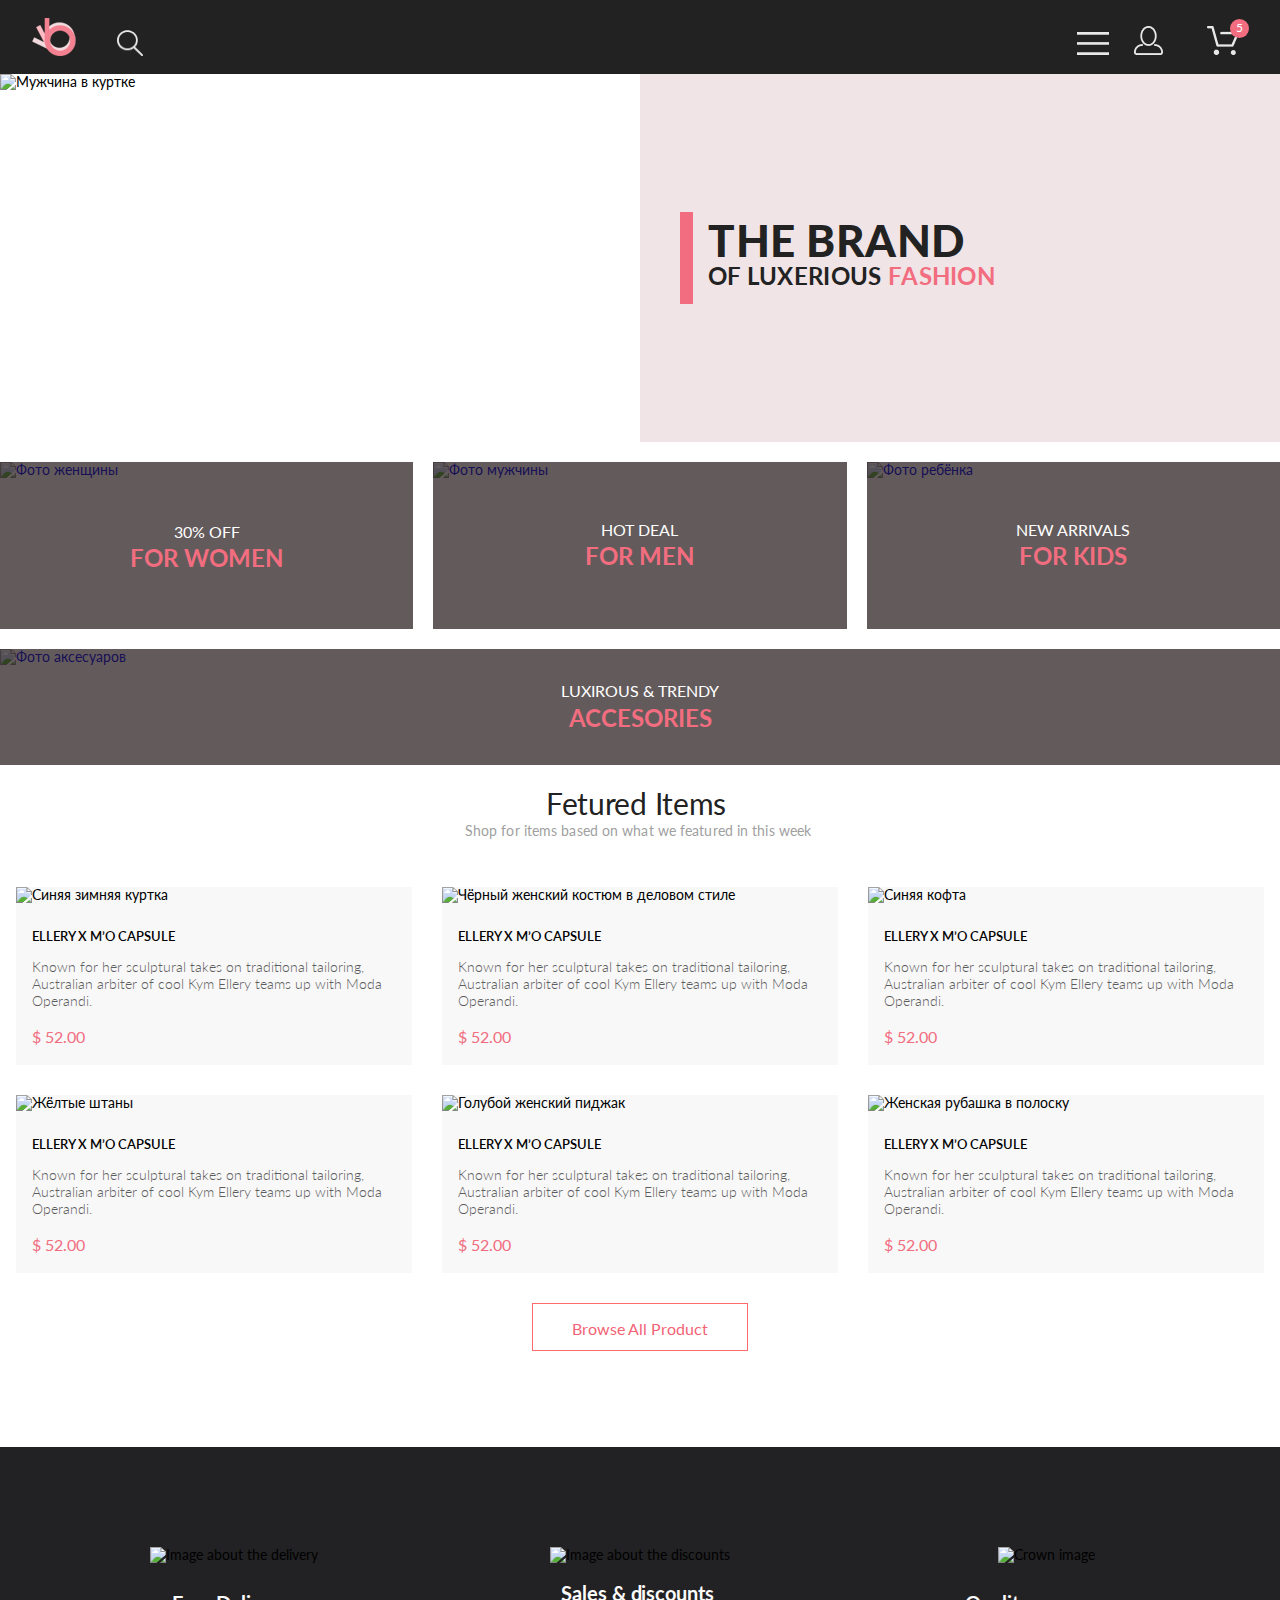
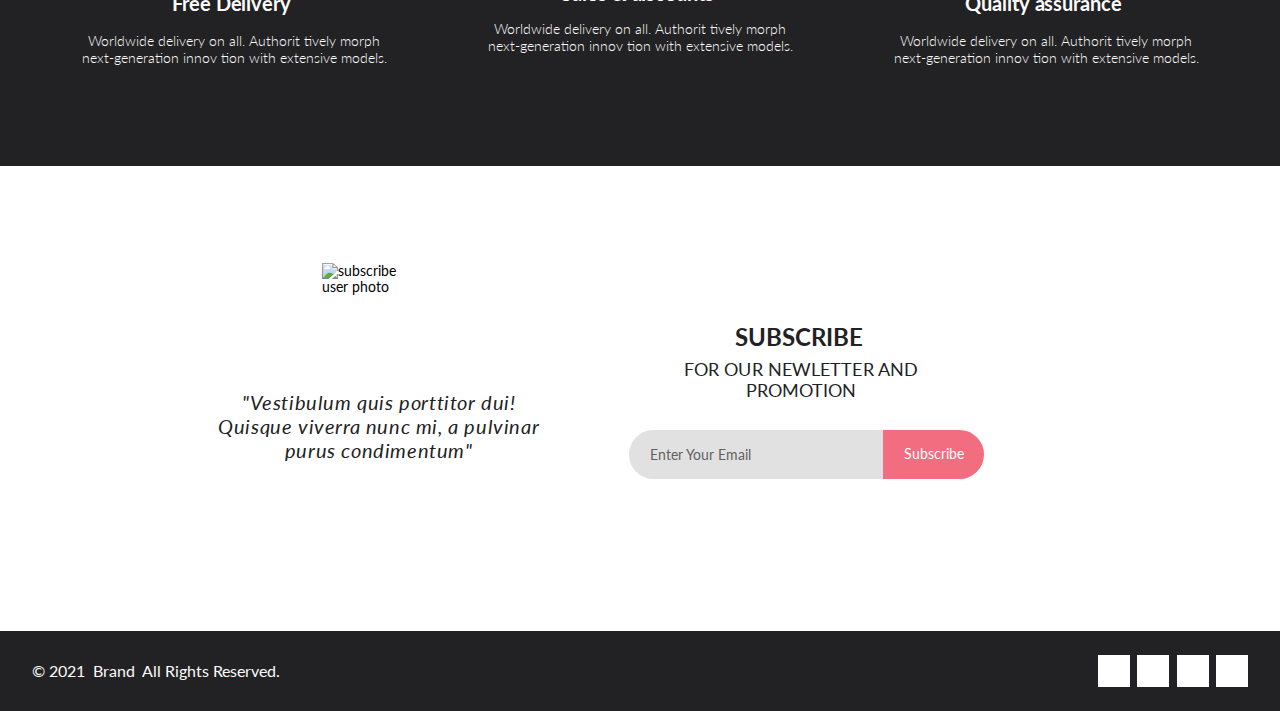
==== index.html @ 2c27d2b0 "pixel-perfect card-page 375px" ====
<!DOCTYPE html>
<html lang="en">

<head>
	<meta charset="UTF-8">
	<meta name="viewport" content="width=device-width, initial-scale=1.0">
	<meta http-equiv="X-UA-Compatible" content="IE=edge">
	<title>LUXERIOUS-FASHION</title>
	<link rel="stylesheet" href="https://cdnjs.cloudflare.com/ajax/libs/font-awesome/5.15.2/css/all.min.css"
		integrity="sha512-HK5fgLBL+xu6dm/Ii3z4xhlSUyZgTT9tuc/hSrtw6uzJOvgRr2a9jyxxT1ely+B+xFAmJKVSTbpM/CuL7qxO8w=="
		crossorigin="anonymous" />
	<link rel="stylesheet" href="styles/css/style.css">

</head>

<body>
	<header class="header">
		<div class="header__menu-dark hidden">
		</div>
		<div class="container">
			<div class="header__left-wrp">
				<a class="logo" href="index.html">
					<img class="logo__image" src="images/header/logo.png" alt="Логотип магазина">
				</a>
				<img class="search-icon" src="images/header/search.png" width="26" height="26" alt="Иконка для поиска по сайту">
			</div>

			<div class="header__right-wrp">
				<img class="bar-icon" src="images/header/bar.png" width="32" height="23"
					alt="Иконка для открытия меню сайта на мобильном устройстве">
				<img class="user-icon" src="images/header/user.png" alt="Иконка для входа в профиль польователя">

				<div class="cart-icon-wrp">
					<a class="cart-icon-link" href="./cart.html">
						<img class="cart-icon" src="images/header/cart.png" alt="Иконка для входа в корзину товаров пользователя">
						<span class="cart-icon-counter">5</span>
					</a>
				</div>
			</div>
			<div class="header__menu menu hidden">
				<img class="menu__close" src="images/brand/obelus.png" alt="Крестик для карытия меню сайта" width="12"
					height="12">
				<ul class="menu__list">
					<li class="menu__item menu__item_heading">
						<span>menu</span>
					</li>
					<li class="menu__item menu__item_sublist-heading">
						<a class="menu__item-link" href="!#">
							man
						</a>
					</li>
					<li class="menu__item">
						<ul class="menu__sublist">
							<li class="menu__sublist-item">
								<a class="menu__item-link" href="!#">Accessories</a>
							</li>
							<li class="menu__sublist-item">
								<a class="menu__item-link" href="!#">Bags</a>
							</li>
							<li class="menu__sublist-item">
								<a class="menu__item-link" href="!#">Denim</a>
							</li>
							<li class="menu__sublist-item">
								<a class="menu__item-link" href="!#">T-Shirts</a>
							</li>
						</ul>
					</li>
					<li class="menu__item menu__item_sublist-heading">
						<a class="menu__item-link" href="!#">
							woman
						</a>
					</li>
					<li class="menu__item">
						<ul class="menu__sublist">
							<li class="menu__sublist-item">
								<a class="menu__item-link" href="!#">Accessories</a>
							</li>
							<li class="menu__sublist-item">
								<a class="menu__item-link" href="!#">Jackets &amp;&nbsp;Coats</a>
							</li>
							<li class="menu__sublist-item">
								<a class="menu__item-link" href="!#">Polos</a>
							</li>
							<li class="menu__sublist-item">
								<a class="menu__item-link" href="!#">T-Shirts</a>
							</li>
							<li class="menu__sublist-item">
								<a class="menu__item-link" href="!#">Shirts</a>
							</li>
						</ul>
					</li>
					<li class="menu__item menu__item_sublist-heading">
						<a class="menu__item-link" href="!#">
							kids
						</a>
					</li>
					<li class="menu__item">
						<ul class="menu__sublist">
							<li class="menu__sublist-item">
								<a class="menu__item-link" href="!#">Accessories</a>
							</li>
							<li class="menu__sublist-item">
								<a class="menu__item-link" href="!#">Jackets &amp;&nbsp;Coats</a>
							</li>
							<li class="menu__sublist-item">
								<a class="menu__item-link" href="!#">Polos</a>
							</li>
							<li class="menu__sublist-item">
								<a class="menu__item-link" href="!#">T-Shirts</a>
							</li>
							<li class="menu__sublist-item">
								<a class="menu__item-link" href="!#">Shirts</a>
							</li>
							<li class="menu__sublist-item">
								<a class="menu__item-link" href="!#">Bags</a>
							</li>
						</ul>
					</li>
				</ul>
			</div>
		</div>
	</header>

	<main>
		<div class="brand">
			<div class="brand-wrap">
				<div class="brand__left">
					<img class="brand__image" src="images/brand/man.jpg" alt="Мужчина в куртке">
				</div>

				<div class="brand__right">
					<div class="brand__promo">
						<span>THE&nbsp;BRAND</span>
						<h1>OF&nbsp;LUXERIOUS&nbsp;<span>FASHION</span></h1>
					</div>
				</div>
			</div>
		</div>

		<div class="offers container">
			<div class="offers__card">
				<a class="offers__link" href="./catalog.html">
					<img class="offers__image" src="images/offers/for-woman.jpg" alt="Фото женщины">
					<div class="offers__text-wrp">
						<p class="offers__subtitle">30% OFF</p>
						<h2 class="offers__title">FOR WOMEN</h2>
					</div>
				</a>
			</div>
			<div class="offers__card">
				<a class="offers__link" href="./catalog.html">
					<img class="offers__image" src="images/offers/for-man.jpg" alt="Фото мужчины">
					<div class="offers__text-wrp">
						<p class="offers__subtitle">HOT DEAL</p>
						<h2 class="offers__title">FOR MEN</h2>
					</div>
				</a>
			</div>
			<div class="offers__card">
				<a class="offers__link" href="./catalog.html">
					<img class="offers__image" src="images/offers/for-kids.jpg" alt="Фото ребёнка">
					<div class="offers__text-wrp">
						<p class="offers__subtitle">NEW ARRIVALS</p>
						<h2 class="offers__title">FOR KIDS</h2>
					</div>
				</a>
			</div>
			<div class="offers__card offers__card--long">
				<a class="offers__link" href="./catalog.html">
					<img class="offers__image offers__image--long" src="images/offers/accesores.jpg" alt="Фото аксесуаров">
					<div class="offers__text-wrp">
						<p class="offers__subtitle">LUXIROUS &amp;&nbsp;TRENDY</p>
						<h2 class="offers__title">ACCESORIES</h2>
					</div>
				</a>
			</div>
		</div>

		<section class="fetured container">
			<h2 class="fetured__title">Fetured Items</h2>
			<p class="fetured__text">
				Shop for items based on&nbsp;what we&nbsp;featured in&nbsp;this week
			</p>
			<ul class="fetured__list"></ul>
			<button class="fetured__button">
				Browse All Product
			</button>
		</section>

		<div class="services">
			<div class="container">
				<ul class="services__list">
					<li class="services__item">
						<article class="services__unit">
							<img class="services__image" src="images/services/delivery.svg" alt="Image about the delivery">
							<h2 class="services__name">Free Delivery</h2>
							<p class="services__description">
								Worldwide delivery on&nbsp;all. Authorit&nbsp;tively morph <span>next-generation</span> innov tion with
								extensive
								models.
							</p>
						</article>
					</li>
					<li class="services__item">
						<article class="services__unit">
							<img class="services__image" src="images/services/discounts.svg" alt="Image about the discounts">
							<h2 class="services__name">Sales &amp;&nbsp;discounts</h2>
							<p class="services__description">
								Worldwide delivery on&nbsp;all. Authorit&nbsp;tively morph <span>next-generation</span> innov tion with
								extensive
								models.
							</p>
						</article>
					</li>
					<li class="services__item">
						<article class="services__unit">
							<img class="services__image" src="images/services/assurance.svg" alt="Crown image">
							<h2 class="services__name">Quality assurance</h2>
							<p class="services__description">
								Worldwide delivery on&nbsp;all. Authorit&nbsp;tively morph <span>next-generation</span> innov tion with
								extensive
								models.
							</p>
						</article>
					</li>
				</ul>
			</div>
		</div>

		<div class="subscribe">
			<div class="container">
				<div class="subscribe__left">
					<img class="subscribe__user-image" src="images/subscribe/subscribe-user.png" alt="subscribe user photo">
					<p class="subscribe__user-text">
						"Vestibulum quis porttitor dui! Quisque viverra nunc&nbsp;mi, a&nbsp;pulvinar purus condimentum"
					</p>
				</div>
				<div class="subscribe__right">
					<h2 class="subscribe__title">SUBSCRIBE</h2>
					<p class="subscribe__text">
						FOR OUR NEWLETTER AND PROMOTION
					</p>
					<form class="subscribe__form" action="#" method="get">
						<input class="subscribe__input" type="text" name="user-email" placeholder="Enter Your Email">
						<button class="subscribe__button">Subscribe</button>
					</form>
				</div>
			</div>
		</div>
	</main>

	<footer class="footer footer--index">
		<div class="container">
			<div class="footer__social">
				<ul class="footer__social-list">
					<li class="footer__social-item">
						<a class="footer__social-link" href="#">
							<i class="fab fa-facebook-f"></i>
						</a>
					</li>
					<li class="footer__social-item">
						<a class="footer__social-link" href="#">
							<i class="fab fa-instagram"></i>
						</a>
					</li>
					<li class="footer__social-item">
						<a class="footer__social-link" href="#">
							<i class="fab fa-pinterest-p"></i>
						</a>
					</li>
					<li class="footer__social-item">
						<a class="footer__social-link" href="#">
							<i class="fab fa-twitter"></i>
						</a>
					</li>
				</ul>
			</div>
			<div class="footer__copyright">
				<span>&copy;&nbsp;2021&nbsp;&nbsp;Brand&nbsp;&nbsp;All Rights Reserved.</span>
			</div>
		</div>
	</footer>

	<script type="module" src="js/main.js"></script>
	<script type="module" src="js/products.js"></script>
</body>

</html>
---- styles/css/style.css ----
@import "../css/normolize.css";
@import "../css/nulling-styles.css";
@import "../css/fonts.css";
@import "variables.css";
@media (hover: hover) {
  .slider__switcher-left:hover .slider__switcher-svg, .slider__switcher-right:hover .slider__switcher-svg {
    fill: var(--color3);
  }
  .offers__card:hover .offers__link::before {
    background-color: rgba(33, 22, 22, 0);
  }
  .fetured__item:hover .brand-item__hover-wrapper {
    visibility: visible;
    background: rgba(58, 56, 56, 0.86);
  }
  .fetured__button:hover {
    background: var(--color3);
    color: var(--color2);
  }
  .fetured__pagination-page:hover {
    color: var(--color16);
  }
  .footer__social-link:hover {
    color: var(--color2);
    background: var(--color3);
  }
}
body {
  font-family: var(--font1);
  font-size: 14px;
  font-weight: 400;
}

.hidden {
  display: none;
}

.container {
  margin: 0 auto;
  max-width: 375px;
  width: 100%;
  padding: 0 8px;
}
@media (min-width: 768px) {
  .container {
    padding: 0 16px;
    max-width: 736px;
  }
}
@media (min-width: 1000px) {
  .container {
    max-width: 100%;
    padding: 0 32px;
  }
}
@media (min-width: 1600px) {
  .container {
    max-width: 1140px;
  }
}

.form-block {
  max-width: 360px;
  width: 100%;
  min-height: 272px;
}
.form-block__form-title {
  font-family: "Lato", sans-serif;
  font-weight: 400;
  font-size: 16px;
  line-height: 19px;
  color: #222;
  margin: 0 0 20px;
}

.form__input {
  max-width: 360px;
  width: 100%;
  min-height: 44px;
  border: 1px solid var(--color26);
  font-size: 13px;
  line-height: 123%;
  padding: 12px 17px 15px;
  margin-bottom: 21px;
}
.form__input__input::-moz-placeholder {
  font-family: var(--font1);
  color: var(--color1);
}
.form__input__input::placeholder {
  font-family: var(--font1);
  color: var(--color1);
}
.form__input_country::-moz-placeholder {
  color: var(--color27);
}
.form__input_country::placeholder {
  color: var(--color27);
}
.form div:last-of-type .form__input {
  margin-bottom: 23px;
}
.form__button {
  width: 101.41px;
  height: 35px;
  border: 1px solid var(--color26);
  background-color: transparent;
  font-family: "Lato", sans-serif;
  font-weight: 400;
  font-size: 11px;
  color: var(--color29);
}
@media (min-width: 768px) {
  .form__button {
    text-transform: uppercase;
  }
}

.header {
  background: var(--color1);
  height: 74px;
  padding: 18px 16px;
}
.header .container {
  padding: 0;
  display: flex;
  justify-content: space-between;
  align-items: center;
  position: relative;
  max-width: 100%;
}
@media (min-width: 1600px) {
  .header .container {
    max-width: 1139px;
  }
}
.header__left-wrp {
  max-width: 111px;
  width: 100%;
  min-height: 38px;
  display: flex;
  justify-content: center;
  align-items: flex-end;
}
.header__menu-dark {
  position: absolute;
  left: 0;
  top: 74px;
  width: 100%;
  height: 106.5vh;
  background: rgba(0, 0, 0, 0);
  transition: all 0.8s ease 0s;
  z-index: 0;
}
.header__menu-dark.hidden, .header__menu.hidden {
  display: none;
}

.logo {
  display: block;
  width: 44px;
  height: 38px;
}

.user-icon,
.cart-icon-wrp {
  display: none;
  cursor: pointer;
}

.cart-icon-wrp span {
  display: block;
  position: absolute;
  right: -10px;
  top: -22px;
  border-radius: 100%;
  font-size: 12px;
  line-height: 116%;
  color: var(--color2);
  text-align: center;
  align-content: center;
  width: 19px;
  height: 19px;
  background-color: var(--color3);
}

.bar-icon,
.search-icon {
  cursor: pointer;
}

.search-icon {
  margin: 0 0 0 41px;
}

.menu {
  position: absolute;
  top: 57px;
  right: 0px;
  height: inherit;
  width: 100%;
  max-width: 232px;
  max-height: inherit;
  background: var(--color2);
  overflow: auto;
  box-shadow: 6px 4px 35px 0px rgba(0, 0, 0, 0.21);
  z-index: 4;
}
.menu__close {
  display: block;
  position: absolute;
  top: 16px;
  right: 19px;
}
.menu__list {
  padding: 37px 20px 37px 43px;
}
.menu__item_heading {
  text-transform: uppercase;
  font-weight: 700;
  margin: 0 0 24px;
}
.menu__item_sublist-heading {
  text-transform: uppercase;
  margin: 0 0 12px;
}
.menu__item_sublist-heading .menu__item-link {
  color: var(--color3);
}
.menu__sublist {
  max-width: 178px;
  width: 100%;
  min-height: 79px;
  display: flex;
  flex-direction: column;
  align-items: flex-start;
  gap: 11px;
  margin: 0 0 20px 0;
}
.menu__sublist .menu__sublist-item {
  margin: 0 0 0 21.5px;
}
.menu__item-link {
  display: block;
  color: var(--color5);
  line-height: 17px;
}

@media (min-width: 768px) {
  .header {
    padding-left: 32px;
    padding-right: 32px;
  }
  .header__right-wrp {
    position: relative;
    top: 5px;
    left: -9px;
  }
  .user-icon {
    display: inline-block;
    margin: 0 40px 0 21px;
  }
  .cart-icon-wrp {
    display: inline;
    position: relative;
  }
  .cart-icon-counter {
    position: absolute;
    display: inline-block;
    width: 19px;
    height: 19px;
    color: var(--color2);
    text-align: center;
    background: var(--color3);
    border-radius: 50%;
    right: -10px;
    top: -23px;
    font-size: 12px;
    line-height: 19px;
  }
}
@media (min-width: 1600px) {
  .header {
    height: 75px;
  }
  .header__menu-dark {
    display: block;
    background: rgba(0, 0, 0, 0.5);
    right: -232px;
  }
  .container {
    margin: 0 auto;
    max-width: 1140px;
    width: 100%;
  }
  .user-icon {
    display: inline-block;
    margin: 0px 30px;
  }
  .user-icon_product-page {
    margin: 0px 38px 0 23px;
  }
  .user-icon_catalog-page {
    margin: 0px 39px 0 21px;
  }
  .bar-icon_product-page, .bar-icon_catalog-page {
    position: relative;
    top: -2px;
  }
}
.new-arrivals {
  background: var(--color14);
  min-height: 148px;
}
.new-arrivals .container {
  display: flex;
  flex-direction: column;
  align-items: center;
  min-height: inherit;
}
.new-arrivals__title {
  margin: 24px 0 32px;
  color: var(--color3);
  font-size: 24px;
  font-weight: normal;
  line-height: 29px;
}
.new-arrivals__nav {
  padding-right: 5px;
  max-width: 209px;
  width: 100%;
  display: flex;
  align-items: center;
  justify-content: space-between;
}
.new-arrivals__nav-link, .new-arrivals__nav span {
  color: var(--color15);
  font-size: 14px;
  font-weight: 300;
  line-height: 17px;
}
.new-arrivals__nav-link:last-of-type, .new-arrivals__nav span:last-of-type {
  color: var(--color3);
  font-size: 14px;
  font-weight: 700;
  line-height: 17px;
}
@media (min-width: 768px) {
  .new-arrivals .container {
    flex-direction: row;
    justify-content: space-between;
  }
  .new-arrivals__title {
    margin: 0;
  }
}
@media (min-width: 1600px) {
  .new-arrivals .container {
    padding: 0;
  }
}
.slider {
  position: relative;
  min-height: 624px;
  border: 1px solid var(--color19);
  background: var(--color20);
  display: flex;
  align-items: center;
}
.slider__image {
  display: block;
  margin: 85px auto;
  max-width: 100%;
  -o-object-fit: cover;
     object-fit: cover;
}
.slider__switcher-left, .slider__switcher-right {
  position: absolute;
  background-color: var(--color21);
  display: flex;
  justify-content: center;
  align-items: center;
  width: 47px;
  height: 47px;
  top: calc(50% - 23.5px);
  cursor: pointer;
}
.slider__switcher-left {
  left: 0;
}
.slider__switcher-right {
  right: 0;
}
.slider__switcher-svg {
  transition: all 0.8s ease;
}

@media (min-width: 768px) {
  .slider__image {
    margin: 30px auto;
    max-width: 60%;
  }
}
@media (min-width: 1600px) {
  .slider {
    min-height: 777px;
  }
  .slider__image {
    margin: 11px auto;
    position: relative;
    left: 12px;
    top: -16px;
  }
}
.collection {
  padding: 64px 25px;
  border: 1px solid var(--color19);
  background: var(--color2);
}
.collection__title {
  font-size: 14px;
  line-height: 17.14px;
  font-weight: 300;
  color: var(--color3);
  text-align: center;
  margin: 0 0 12px 0;
}
.collection__divider--pink {
  width: 63px;
  height: 3px;
  background-color: var(--color16);
  margin: 0 auto 12px;
}
.collection__divider--grey {
  width: 175px;
  height: 1px;
  background: var(--color19);
  margin: 0 auto 50px;
}
.collection__subtitle {
  display: block;
  font-size: 18px;
  line-height: 22.19px;
  font-weight: 300;
  text-align: center;
  color: var(--color22);
  margin: 0 0 32px;
}
.collection__description {
  max-width: 326px;
  width: 100%;
  margin: 0 auto 36px;
  font-size: 14px;
  line-height: 143%;
  text-align: center;
  color: var(--color23);
}
.collection__price {
  display: block;
  font-weight: 300;
  font-size: 24px;
  line-height: 31px;
  color: var(--color16);
  text-align: center;
  margin: 0 0 30px;
}

.product-characteristics__filters-list {
  margin: 0 0 64px;
  display: flex;
  justify-content: center;
  align-items: center;
  gap: 7px;
  padding-right: 10px;
}
.product-characteristics__filters-list-item {
  display: flex;
  justify-content: space-between;
  align-items: center;
  max-width: 101.02px;
  gap: 10px;
}
.product-characteristics__filters-name {
  font-size: 10px;
  line-height: 12px;
  color: var(--color6);
}
.product-characteristics__button {
  display: flex;
  align-items: center;
  gap: 23px;
  padding: 10px 58px 8px 24px;
  margin: 0 auto 64.5px;
  background: none;
  border: 1px solid var(--color9);
  font-size: 16px;
  line-height: 19.16px;
  color: var(--color10);
}
.product-characteristics__button-image {
  position: relative;
  top: 1px;
  width: 28px;
  height: 28px;
}

@media (min-width: 375px) {
  .product-characteristics__filters-list {
    gap: 25px;
  }
}
@media (min-width: 768px) {
  .collection__subtitle {
    margin: 0 0 38px;
  }
  .collection__description {
    max-width: 555px;
    text-indent: 2px;
    letter-spacing: -0.1px;
    line-height: 126%;
    margin: 0 auto 39px;
  }
  .collection__price {
    margin: 0 0 64px;
  }
  .collection__divider--grey {
    width: 641px;
    margin: 0 auto 67px;
  }
  .product-characteristics__filters-list {
    max-width: 373px;
    width: 100%;
    margin: 0 auto 52px;
    gap: 22px;
    justify-content: space-between;
  }
  .product-characteristics__filters-list-item {
    max-width: 100%;
  }
  .product-characteristics__filters-name {
    font-size: 14px;
  }
  .product-characteristics__filters-icon {
    width: 10.02px;
    height: 5.05px;
  }
  .product-characteristics__button {
    margin: 0 auto;
  }
}
@media (min-width: 1600px) {
  .collection {
    padding: 65px 0 63px;
    margin-top: -66px;
    position: relative;
  }
  .collection__subtitle {
    margin: 0 0 48px;
  }
  .collection__description {
    line-height: 121%;
    margin: 0 auto 32px;
  }
  .collection__price {
    position: relative;
    left: -12px;
    margin: 0 0 63px;
  }
  .collection__divider--pink {
    margin: 0 auto 13px;
  }
  .collection__divider--grey {
    margin: 0 auto 68px;
  }
  .product-characteristics__filters-list {
    max-width: 390px;
    padding-right: 20px;
  }
}
.filters {
  padding: 24px 0 29px;
}
.filters .container {
  padding: 0 8px;
  display: flex;
  justify-content: space-between;
  align-items: center;
}
.filters__left {
  position: relative;
}
.filters__left-label {
  display: none;
  cursor: pointer;
}
.filters__left-label--pink {
  color: var(--color16) !important;
  left: 16px;
  top: 13px;
}
.filters__left-label, .filters__left-icon {
  position: relative;
  z-index: 2;
}
.filters__left-label--pink, .filters__left-icon--pink {
  left: 16px;
  top: 13px;
}
.filters__left-icon {
  width: 37px;
  height: 25px;
  cursor: pointer;
}
.filters__popup {
  padding: 46px 16px 16px 16px;
  position: absolute;
  left: 0;
  top: 0;
  width: 360px;
  background: var(--color2);
  box-shadow: 6px 4px 35px rgba(0, 0, 0, 0.21);
  z-index: 1;
}
.filters__nav:not(:last-child) {
  margin-bottom: 18px;
}
.filters__nav-heading {
  display: block;
  position: relative;
  min-height: 37px;
  border-bottom: 1px solid var(--color17);
  padding-left: 16px;
  margin-bottom: 24px;
  color: var(--color16);
  font-size: 14px;
  line-height: 37px;
  cursor: pointer;
}
.filters__nav-heading::before {
  position: absolute;
  content: "";
  width: 5px;
  min-height: inherit;
  top: 1px;
  left: 0px;
  background: var(--color16);
}
.filters__nav-link {
  display: block;
  padding-left: 34px;
  padding-right: 16px;
  color: var(--color5);
  font-size: 14px;
  line-height: 17px;
}
.filters__nav-item:not(:last-of-type) {
  margin-bottom: 11px;
}
.filters__right {
  max-width: 260px;
  width: 100%;
  position: relative;
  top: -5px;
  display: flex;
  gap: 15px;
  z-index: 1;
}
.filters__right-item {
  position: relative;
}
.filters__right-label {
  display: flex;
  flex-wrap: nowrap;
}
.filters__right-icon {
  position: relative;
  bottom: 2px;
  cursor: pointer;
}
.filters__right > li .filters__right-name {
  margin-right: 9px;
  color: var(--color5);
  font-size: 11.8px;
  line-height: 14px;
}
.filters__right-list {
  position: absolute;
  right: 0;
  top: 22px;
  min-width: 79px;
  min-height: 80px;
  background: var(--color2);
  box-shadow: 6px 4px 35px 0px rgba(0, 0, 0, 0.21);
  padding: 7px 9px;
}
.filters__right-list {
  gap: 9px;
}
.filters__right-option {
  display: flex;
  gap: 9px;
  align-items: center;
}
.filters__right-option label {
  position: relative;
  top: 0.5px;
  color: var(--color5);
  font-family: var(--font2);
  font-size: 14px;
  line-height: 16px;
}

@media (min-width: 375px) {
  .filters__right {
    gap: 24px;
  }
}
@media (min-width: 768px) {
  .filters {
    padding: 24px 0 40px;
  }
  .filters .container {
    padding: 0;
  }
  .filters__left-label {
    display: inline-block;
    color: var(--color0);
    font-size: 14px;
    font-weight: 600;
    line-height: 17px;
  }
  .filters__left-icon {
    position: relative;
    bottom: 0.5px;
    margin-left: 9px;
    width: 15px;
    height: 10px;
  }
  .filters__right {
    max-width: 296.02px;
    gap: 27px;
    top: 0;
  }
  .filters__right-icon {
    bottom: 0px;
  }
  .filters__right > li:not(:last-child) {
    margin-right: 0px;
  }
  .filters__right > li .filters__right-name {
    margin-right: 10px;
    font-size: 14px;
    line-height: 17px;
  }
}
@media (min-width: 1000px) {
  .filters .container {
    padding: 0 32px;
  }
}
@media (min-width: 1600px) {
  .filters {
    padding: 51px 0 64px;
  }
  .filters .container {
    padding: 0;
    justify-content: flex-start;
  }
  .filters__right {
    margin-left: 320px;
  }
  .filters__right-icon {
    bottom: -1px;
  }
}
.brand {
  min-height: 363px;
}
.brand-wrap {
  min-height: inherit;
}
.brand__left img {
  display: none;
}
.brand__right {
  background: var(--color4);
  min-height: inherit;
  display: flex;
  justify-content: center;
  align-items: center;
}
.brand__promo {
  color: var(--color1);
  max-width: 261px;
  width: 100%;
  min-height: 61px;
  border-left: 13px solid var(--color3);
  box-sizing: border-box;
  padding: 7px 0 0 15px;
}
.brand__promo:first-child {
  display: block;
  font-weight: 900;
  font-size: 38px;
  line-height: 29px;
}
.brand__promo h1:last-child {
  font-family: var(--font1);
  font-weight: 700;
  font-size: 20px;
  line-height: 15px;
  margin: 9px 0 0 0;
}
.brand__promo h1:last-child span {
  color: var(--color3);
}

@media (min-width: 768px) {
  .brand {
    min-height: 368px;
  }
  .brand-wrap {
    display: flex;
  }
  .brand-wrap > div {
    width: 50%;
  }
  .brand__left {
    min-height: inherit;
  }
  .brand__left .brand__image {
    display: block;
    width: 100%;
    height: 100%;
  }
  .brand__right {
    justify-content: flex-start;
  }
  .brand__promo {
    margin: 0 0 0 40px;
    padding: 12px 0 0 15px;
    min-height: 92px;
  }
  .brand__promo:first-child {
    font-size: 44px;
    line-height: 33px;
    letter-spacing: 0.5px;
  }
  .brand__promo h1:last-child {
    font-size: 24px;
    margin: 11px 0 0 0;
    letter-spacing: 0.3px;
  }
}
@media (min-width: 1600px) {
  .brand__promo {
    margin: 0 0 0 64px;
    padding: 14px 0 0 17px;
    min-height: 95px;
    border-left: 12px solid var(--color3);
  }
  .brand__promo:first-child {
    font-size: 48px;
    line-height: 33px;
  }
  .brand__promo h1:last-child {
    font-size: 32px;
    margin: 18px 0 0 0;
  }
}
.offers {
  display: grid;
  grid-template-columns: 1fr;
  grid-template-rows: repeat(3, 247px) 111px;
  row-gap: 33px;
  padding: 64px 16px;
}
.offers__card {
  position: relative;
}
.offers__card:nth-child(2) .offers__text-wrp {
  top: 4px;
}
.offers__card:nth-child(3) .offers__text-wrp {
  top: 8px;
}
.offers__link {
  position: relative;
  z-index: 3;
  display: block;
  width: 100%;
  height: 100%;
}
.offers__link::before {
  content: "";
  position: absolute;
  display: block;
  width: 100%;
  height: 100%;
  background-color: rgba(33, 22, 22, 0.7);
  transition: all 0.8s ease;
  z-index: 1;
}
.offers__image {
  position: absolute;
  left: 0;
  top: 0;
  width: 100%;
  height: 100%;
  -o-object-fit: cover;
     object-fit: cover;
}
.offers__text-wrp {
  position: relative;
  z-index: 1;
  color: var(--color2);
  width: 100%;
  height: 100%;
  font-size: 16px;
  display: flex;
  justify-content: center;
  align-items: center;
  flex-direction: column;
}
.offers__title {
  font-weight: 700;
  font-size: 24px;
  line-height: 29px;
  color: var(--color3);
  margin-top: 4px;
}

@media (min-width: 768px) {
  .offers {
    grid-template-columns: 1fr;
    grid-template-columns: repeat(3, 1fr);
    grid-template-rows: 167px 116px;
    gap: 20px;
    row-gap: 20px;
    padding: 20px 0;
  }
  .offers__card:nth-child(1) .offers__text-wrp {
    top: 2px;
  }
  .offers__card:nth-child(2) .offers__text-wrp, .offers__card:nth-child(3) .offers__text-wrp {
    top: 0px;
  }
  .offers__card--long {
    grid-column: 1/-1;
  }
  .offers__title {
    margin-top: 2px;
  }
}
@media (min-width: 1600px) {
  .offers {
    padding: 64px 0 97px;
    grid-template-rows: 260px 180px;
    gap: 30px;
  }
}
.fetured {
  padding: 0 8px 92px;
}
.fetured--catalog {
  padding: 0 8px 64px;
}
.fetured--product {
  padding: 0 8px 63px;
}
.fetured__title {
  margin-bottom: 4px;
  padding-left: 7px;
  font-size: 30px;
  line-height: 120%;
  letter-spacing: -0.2px;
  font-weight: 400;
  text-align: center;
  color: var(--color1);
}
.fetured__text {
  letter-spacing: 0.1px;
  padding-left: 16px;
  position: relative;
  left: 1px;
  color: var(--color6);
  margin-bottom: 65px;
}
.fetured__list {
  display: grid;
  grid-template-columns: 1fr;
  row-gap: 17px;
}
.fetured__list_product-page {
  row-gap: 0;
}
.fetured__item {
  background: var(--color7);
}
.fetured__button {
  display: block;
  background: none;
  margin: 40px auto 0;
  border: 1px solid var(--color9);
  padding: 15px 39px 12px;
  color: var(--color10);
  font-weight: 400;
  font-size: 16px;
  line-height: 19px;
  transition: all 0.8s ease;
  cursor: pointer;
}
.fetured__pagination {
  display: flex;
  justify-content: space-between;
  width: 284px;
  height: 44px;
  margin: 40px auto 0;
  padding: 13px 16px;
  border: 1px solid var(--color17);
  border-radius: 3px;
  font-size: 16px;
  font-weight: 300;
  color: var(--color18);
}
.fetured__pagination-switcher {
  width: 8px;
  height: 14px;
}
.fetured__pagination-page {
  color: inherit;
}

.brand-item__image-wrapper {
  position: relative;
  cursor: pointer;
}
.brand-item__item-image {
  width: 100%;
  display: block;
}
.brand-item__hover-wrapper {
  visibility: hidden;
  transition: all 0.4s ease;
  position: absolute;
  width: 100%;
  height: 100%;
  left: 0;
  top: 0;
  background: rgba(58, 56, 56, 0);
  display: flex;
  justify-content: center;
  align-items: center;
}
.brand-item__button {
  background: none;
  padding: 11.26px 16.36px 8.71px 13.52px;
  border: 1px solid var(--color2);
  color: var(--color2);
  cursor: pointer;
  display: flex;
  justify-content: center;
  align-items: center;
  gap: 11px;
}
.brand-item__button-image {
  width: 26px;
  height: 24px;
}
.brand-item__button-txt {
  font-size: 14px;
  font-family: inherit;
}
.brand-item__info-wrapper {
  padding: 23.28px 16.41px 19.95px;
}
.brand-item__name {
  font-weight: 600;
  font-size: 13px;
  line-height: 16px;
  color: var(--color0);
}
.brand-item__description {
  color: var(--color8);
  font-size: 14px;
  font-weight: 300;
  line-height: 17px;
  margin: 12px 0 18px;
}
.brand-item__price {
  color: var(--color3);
  font-size: 16px;
  font-weight: 400;
  line-height: normal;
}

@media (min-width: 640px) {
  .fetured {
    padding: 136px 0 65px;
  }
  .fetured--product {
    padding: 129px 0 126px;
  }
  .fetured--catalog {
    padding: 0 0 62px;
  }
  .fetured__title {
    padding-left: 0;
    letter-spacing: -0.3px;
    position: relative;
    left: -4px;
    margin-bottom: 2px;
  }
  .fetured__text {
    margin-bottom: 73px;
    text-align: center;
    letter-spacing: 0.1px;
    padding-left: 0px;
    left: -2px;
  }
  .fetured__list {
    grid-template-columns: 1fr 1fr;
    grid-template-rows: repeat(3, 583px);
    row-gap: 14px;
    -moz-column-gap: 16px;
         column-gap: 16px;
  }
  .fetured__list_product-page {
    grid-template-rows: 583px;
  }
  .fetured__pagination {
    position: relative;
    left: 10px;
  }
  .fetured__button {
    margin: 30px auto 0;
  }
  .brand-item__info-wrapper {
    padding: 24.68px 16.41px 19.05px;
  }
  .brand-item__description {
    margin: 14px 0 18px;
  }
}
@media (min-width: 1000px) {
  .fetured {
    padding: 0 16px 96px;
  }
  .fetured--catalog {
    padding: 0 16px 96px;
  }
  .fetured__text {
    margin-bottom: 48px;
  }
  .fetured__list {
    grid-template-rows: repeat(2, auto);
    grid-template-columns: repeat(3, 1fr);
    -moz-column-gap: 30px;
         column-gap: 30px;
    row-gap: 30px;
  }
}
@media (min-width: 1600px) {
  .fetured {
    padding: 0 0 96px 0;
  }
  .fetured--product {
    padding: 129px 0 99px;
  }
  .fetured__list_catalog_page {
    row-gap: 35px;
  }
  .fetured__title {
    left: 0px;
    margin-bottom: 6px;
  }
  .fetured__button {
    margin: 50px auto 0;
  }
  .fetured__pagination_catalog_page {
    margin: 47px auto 0;
    left: -15px;
  }
  .brand-item__info-wrapper {
    padding: 22.68px 16.41px 19.05px;
  }
  .brand-item__name {
    line-height: 123%;
  }
  .brand-item__description {
    margin: 13px 0 17px;
    line-height: 121%;
  }
}
.services {
  background-color: var(--color11);
  padding: 48px 14px 79px;
}
.services__list {
  display: grid;
  gap: 43px;
}
.services__item:nth-child(2) .services__name {
  margin-top: 18.35px;
  margin-bottom: 14.66px;
}
.services__unit {
  text-align: center;
  display: flex;
  flex-direction: column;
  align-items: center;
}
.services__name, .services__description {
  color: var(--color12);
  text-align: center;
}
.services__name {
  font-size: 19.96px;
  line-height: 24px;
  margin-top: 27px;
  margin-bottom: 15px;
}
.services__description {
  max-width: 340px;
  width: 100%;
  font-size: 13.972px;
  line-height: 17px;
  font-weight: 300;
}
.services__description span {
  white-space: nowrap;
}

@media (min-width: 768px) {
  .services {
    padding: 48px 14px 62px;
  }
  .services__list {
    gap: 48px;
  }
  .services__name {
    margin-top: 28px;
    margin-bottom: 17px;
    padding-right: 5px;
    letter-spacing: -0.1px;
  }
}
@media (min-width: 1200px) {
  .services {
    padding: 100px 14px;
  }
  .services__list {
    display: grid;
    grid-template-columns: repeat(3, 1fr);
    gap: 30px;
  }
}
@media (min-width: 1600px) {
  .services {
    padding: 102px 14px 100px;
  }
  .services .container {
    padding: 0 0;
  }
}
.subscribe {
  background: url(../../images/subscribe/subscribe-background.jpg) no-repeat;
  background-size: cover;
  padding: 64px 20px 109px;
}
.subscribe_registration-page {
  padding: 64px 0 109px;
}
@media (min-width: 1600px) {
  .subscribe_registration-page .container {
    padding: 0;
  }
}
.subscribe__left {
  display: flex;
  flex-direction: column;
  align-items: center;
}
.subscribe__user-image {
  position: relative;
  left: -10px;
  width: 92px;
  height: 92px;
}
@media (min-width: 768px) {
  .subscribe__user-image {
    left: -7px;
    width: 96px;
    height: 96px;
  }
}
@media (min-width: 1600px) {
  .subscribe__user-image {
    left: 0;
  }
}
.subscribe__user-text {
  max-width: 330px;
  margin-top: 30px;
  text-align: center;
  font-size: 19px;
  line-height: 21.8px;
  font-style: italic;
  color: var(--color11);
}
.subscribe__user-text_cart-page {
  margin-top: 29px;
  font-size: 19px;
}
.subscribe__user-text_registration-page {
  margin-top: 28px;
}
.subscribe__right {
  display: flex;
  flex-direction: column;
  align-items: center;
  margin-top: 71px;
}
.subscribe__right_cart-page {
  margin-top: 72px;
}
.subscribe__title, .subscribe__text {
  max-width: 271px;
  width: 100%;
  text-align: center;
  color: var(--color11);
}
.subscribe__title {
  font-weight: 700;
  font-size: 24px;
  margin-bottom: 3px;
  padding-right: 3px;
}
.subscribe__title_cart-page {
  margin-bottom: 4px;
}
@media (min-width: 768px) {
  .subscribe__title {
    margin-bottom: 0;
  }
}
.subscribe__text {
  font-size: 14px;
  margin-bottom: 24px;
}
.subscribe__text_cart-page {
  margin-bottom: 23px;
}
.subscribe__form {
  height: 47px;
  display: flex;
}
.subscribe__input, .subscribe__button {
  height: inherit;
}
.subscribe__input {
  width: 245px;
  background: var(--color13);
  padding: 6px 21px;
  border-top-left-radius: 30px;
  border-bottom-left-radius: 30px;
  float: left;
}
.subscribe__input_cart-page, .subscribe__input_registration-page {
  width: 246px;
}
.subscribe__input::-webkit-input-placeholder {
  color: var(--color11);
  opacity: 0.671;
}
.subscribe__input::-ms-input-placeholder {
  color: var(--color11);
  opacity: 0.671;
}
.subscribe__input::-moz-placeholder {
  color: var(--color11);
  opacity: 0.671;
}
.subscribe__input :-moz-placeholder {
  color: var(--color11);
  opacity: 0.671;
}
.subscribe__button {
  color: var(--color2);
  font-size: 14px;
  background: var(--color3);
  border-top-right-radius: 30px;
  border-bottom-right-radius: 30px;
  padding: 0 18px;
  cursor: pointer;
}

@media (min-width: 768px) {
  .subscribe {
    padding: 64px 20px 139px;
  }
  .subscribe__left {
    margin-left: -8px;
  }
  .subscribe__right {
    margin-top: 80px;
  }
  .subscribe__user-text {
    margin-top: 32px;
    max-width: 359.45px;
    font-size: 20px;
    line-height: 23.9px;
    letter-spacing: 0.6px;
  }
  .subscribe__title, .subscribe__text {
    max-width: 360px;
  }
  .subscribe__text {
    font-size: 18px;
    margin-top: 8px;
    margin-bottom: 26px;
  }
  .subscribe__form {
    height: 49px;
    max-width: 360px;
    padding-left: 5px;
  }
  .subscribe__input {
    width: 256px;
    background: var(--color13);
    padding: 6px 21px;
  }
  .subscribe__button {
    padding: 0 20px 0 21px;
  }
}
@media (min-width: 1200px) {
  .subscribe {
    padding: 97px 20px 152px;
  }
  .subscribe .container {
    max-width: 880px;
    margin: 0 auto;
    padding: 0;
    display: flex;
    justify-content: space-between;
  }
  .subscribe__user-image {
    left: -2px;
  }
  .subscribe__user-text {
    padding-left: 14px;
  }
  .subscribe__right {
    margin-top: 60px;
    margin-right: 105px;
  }
  .subscribe__title {
    margin-bottom: 9px;
    padding-left: 11px;
  }
  .subscribe__text {
    margin-bottom: 29px;
    margin-top: 0;
    letter-spacing: 0.1px;
    padding-left: 12px;
  }
  .subscribe__form {
    max-width: 362px;
    position: relative;
    left: 9px;
  }
  .subscribe__input {
    width: 254px;
    background: var(--color13);
    padding: 6px 21px;
  }
  .subscribe__button {
    padding: 0 20px 0 21px;
  }
}
@media (min-width: 1600px) {
  .subscribe .container {
    max-width: 1139px;
  }
  .subscribe__title--product-page, .subscribe__title--catalog-page {
    margin: 0;
  }
  .subscribe__text--product-page, .subscribe__text--catalog-page {
    margin-bottom: 39px;
  }
}
.banner-page {
  min-height: 148px;
  width: 100%;
  background: var(--color14);
  display: flex;
  justify-content: center;
  align-items: center;
}
@media (min-width: 1600px) {
  .banner-page .container {
    padding: 0;
  }
}
.banner-page__title {
  position: relative;
  left: 8px;
  top: -9px;
  margin: 0;
  font-family: "Lato", sans-serif;
  font-weight: 400;
  font-size: 24px;
  line-height: 29px;
  color: var(--color3);
  text-align: center;
}
@media (min-width: 768px) {
  .banner-page {
    justify-content: flex-start;
  }
  .banner-page__title {
    padding: 0 16px;
    left: 0;
    top: 0;
  }
  .banner-page__title_registration {
    padding: 0;
  }
}
@media (min-width: 1600px) {
  .banner-page__title {
    padding: 0;
  }
  .banner-page__title_registration {
    font-size: 23.8px;
  }
}

.cart {
  padding: 9px 0 92px;
}
.cart .container {
  margin: 0 auto;
  display: flex;
  justify-content: center;
  flex-direction: column;
  gap: 48px;
}
@media (min-width: 768px) {
  .cart .container {
    gap: 64px;
    padding: 0 0 128px;
  }
}
@media (min-width: 1600px) {
  .cart .container {
    padding: 96px 10px 128px;
    max-width: 1160px;
    flex-direction: row;
    justify-content: space-between;
    gap: 128px;
  }
}
.cart__placing-order {
  display: flex;
  justify-content: center;
  align-items: center;
  flex-wrap: wrap;
  gap: 52px;
}
@media (min-width: 768px) {
  .cart__placing-order {
    gap: 15px;
    padding: 0;
  }
}
@media (min-width: 1600px) {
  .cart__placing-order {
    max-width: 360px;
    width: 100%;
    align-content: flex-start;
    gap: 57px;
    padding: 17px 0 0;
  }
}

.product-box {
  padding: 30px 0 0;
}
@media (min-width: 768px) {
  .product-box {
    padding: 0;
  }
}
.product-box__list {
  display: flex;
  justify-content: center;
  align-items: center;
  flex-direction: column;
  gap: 32px;
  margin-bottom: 30px;
}
@media (min-width: 768px) {
  .product-box__list {
    padding: 59px 0 0;
    margin-bottom: 62px;
    gap: 40px;
  }
}
@media (min-width: 1600px) {
  .product-box__list {
    max-width: 652px;
    width: 100%;
    padding: 0;
    margin-bottom: 72px;
  }
}
.product-box__item {
  max-width: 358px;
  width: 100%;
  min-height: 188px;
}
@media (min-width: 768px) {
  .product-box__item {
    max-width: 734px;
    min-height: 306px;
  }
}
.product-box__fail-heading {
  font-size: 24px;
  text-align: center;
}
.product-box__fail-image {
  max-width: 200px;
  width: 100%;
  min-height: 200px;
}
.product-box__fail-image-wrapper {
  padding: 20px 0 38px;
  width: 100%;
  display: flex;
  justify-content: center;
  align-items: center;
}
@media (min-width: 1600px) {
  .product-box__fail-image-wrapper {
    max-width: 652px;
  }
}
.product-box__buttons {
  display: flex;
  align-items: center;
  justify-content: space-around;
  gap: 9px;
}
@media (min-width: 768px) {
  .product-box__buttons {
    gap: 48px;
    justify-content: center;
  }
}
@media (min-width: 1600px) {
  .product-box__buttons {
    max-width: 652px;
    justify-content: space-between;
  }
}
.product-box__btn {
  max-width: 180px;
  width: 100%;
  height: 33px;
  display: flex;
  justify-content: center;
  align-items: center;
  background-color: var(--color2);
  border: 1px solid var(--color26);
  font-size: 12px;
  line-height: 119%;
  cursor: pointer;
  transition-duration: 0.5s;
}
.product-box__btn_link {
  color: var(--color1);
}
@media (min-width: 768px) {
  .product-box__btn {
    text-transform: uppercase;
    max-width: 235px;
    min-height: 50px;
    font-size: 14px;
    color: var(--color0);
  }
}

.product {
  position: relative;
  max-width: 358px;
  width: 100%;
  min-height: 188px;
  box-shadow: 16px 19px 21px 0 rgba(0, 0, 0, 0.13);
}
@media (min-width: 768px) {
  .product {
    max-width: 734px;
    min-height: 306px;
  }
}
.product__btn-delete {
  position: absolute;
  right: 11px;
  top: 14px;
  background-color: transparent;
  cursor: pointer;
}
@media (max-width: 375px) {
  .product__btn-delete {
    right: 3px;
    top: 0;
  }
}
@media (min-width: 768px) {
  .product__btn-delete {
    right: 26px;
    top: 28px;
  }
}
@media (min-width: 1600px) {
  .product__btn-delete {
    right: 22px;
  }
}
.product__btn-delete-image {
  width: 10px;
  height: 10px;
}
@media (min-width: 768px) {
  .product__btn-delete-image {
    width: 18px;
    height: 18px;
  }
}
.product__content {
  max-width: 358px;
  width: 100%;
  min-height: 188px;
  display: flex;
  justify-content: center;
  align-items: center;
}
@media (min-width: 768px) {
  .product__content {
    max-width: 734px;
    min-height: 306px;
    align-items: start;
  }
}
.product__image {
  display: block;
  height: 188px;
  width: 143.86px;
}
@media (min-width: 768px) {
  .product__image {
    width: 262px;
    height: 306px;
  }
}
.product__description {
  padding: 15.52px 0 0 17.2px;
  width: 100%;
  min-height: 188px;
}
@media (min-width: 768px) {
  .product__description {
    padding: 25px 0 0 31px;
    font-size: 22px;
  }
}
@media (min-width: 1600px) {
  .product__description {
    min-width: 390px;
  }
}
.product__description-txt {
  color: var(--color24);
  margin-bottom: 3.9px;
}
@media (min-width: 768px) {
  .product__description-txt {
    margin-bottom: 7px;
    letter-spacing: -0.6px;
  }
}
.product__description-price {
  color: var(--color16);
}
.product__description-characteristic {
  color: var(--color5);
}
.product__name {
  font-family: "Lato", sans-serif;
  font-weight: 400;
  font-size: 16px;
  line-height: 107%;
  color: var(--color1);
  max-width: 141px;
  width: 100%;
  margin: 0 0 26px;
}
@media (min-width: 768px) {
  .product__name {
    max-width: 262px;
    font-size: 24px;
    line-height: 112%;
    margin: 0 0 44px;
  }
}
.product__quantity-input {
  position: relative;
  top: -3px;
  width: 23.71px;
  line-height: 13.52px;
  font-weight: 400;
  font-size: 10px;
  color: var(--color25);
  border: 1px solid var(--color19);
  text-align: center;
  margin-left: 27px;
}
@media (min-width: 768px) {
  .product__quantity-input {
    width: 44px;
    font-size: 18px;
    line-height: 22px;
    position: relative;
    top: -3px;
  }
}

.total-cost {
  max-width: 360px;
  width: 100%;
  min-height: 213.5px;
  background-color: var(--color28);
  padding: 36px 32px 35px 35px;
  text-align: end;
}
.total-cost__text {
  font-family: var(--font1);
  font-weight: 400;
  font-size: 11px;
  color: #4a4a4a;
}
.total-cost__text_big {
  font-weight: 400;
  font-size: 16px;
  color: var(--color1);
  margin: 12px 0 21px;
}
.total-cost__text-price {
  padding-left: 24px;
}
.total-cost__text-price_color {
  padding-right: 3px;
  font-weight: 700;
  color: var(--color3);
}
.total-cost__divider {
  height: 1px;
  background-color: var(--color30);
  margin: 0 6px 16px 9px;
}
.total-cost__button {
  display: flex;
  justify-content: center;
  align-items: center;
  max-width: 273px;
  width: 100%;
  height: 50px;
  background-color: var(--color3);
  color: var(--color2);
  font-size: 16px;
  line-height: 119%;
  margin: 0 10px;
}
@media (min-width: 768px) {
  .total-cost {
    margin: 19px 0 0;
    padding: 40px 35px 35px;
  }
}
@media (min-width: 1600px) {
  .total-cost {
    margin: 0;
  }
}

.registration {
  padding: 41px 0 96.19px;
}
@media (min-width: 768px) {
  .registration {
    padding: 40px 0 53.19px;
  }
}
@media (min-width: 1600px) {
  .registration {
    padding: 64px 0 96px;
  }
}
.registration .container {
  margin: 0 auto;
  padding: 0;
}
@media (min-width: 768px) {
  .registration .container {
    display: flex;
    justify-content: center;
    align-items: start;
    gap: 22px;
    min-width: 360px;
    width: 100%;
  }
}
@media (min-width: 1600px) {
  .registration .container {
    justify-content: flex-start;
    max-width: 1160px;
    padding: 0 10px;
    gap: 127px;
  }
}
.registration__forms {
  padding: 0 0 42px;
}
@media (min-width: 768px) {
  .registration__forms {
    max-width: 360px;
    width: 100%;
  }
}
@media (min-width: 1600px) {
  .registration__forms {
    padding: 0;
  }
}
.registration__form-title {
  font-weight: 400;
  font-size: 16px;
  line-height: 118%;
  margin-bottom: 19.94px;
}
@media (min-width: 1600px) {
  .registration__form-title {
    margin-bottom: 19.44px;
  }
}
.registration__button {
  padding: 12px 27px 16px 29px;
  background-color: var(--color3);
  color: var(--color2);
  font-size: 14px;
}
.registration__button-arrow {
  font-size: 19px;
  font-weight: 900;
  padding-left: 19px;
}

@media (min-width: 768px) {
  .form__input {
    min-height: 45px;
  }
}
.form__admonition-text {
  font-size: 13px;
  line-height: 123%;
  color: var(--color27);
}

.name-form {
  margin: 0 0 33px;
}
.name-form__input {
  margin-bottom: 20px;
}
.name-form__input[name=user-last-name] {
  margin-bottom: 33px;
}
.name-form__radio-inputs {
  padding: 0 0 0 2px;
  display: flex;
  justify-content: space-between;
  align-items: center;
  max-width: 208px;
  min-height: 17px;
}
.name-form__radio-input {
  transform: scale(1.3);
  opacity: 0.9;
  cursor: pointer;
}
.name-form__radio-input-label {
  display: inline-block;
  padding: 0 0 0 12px;
  font-size: 11px;
  line-height: 118%;
  position: relative;
  top: -2px;
}

.login-form {
  margin: 0 0 39px;
}
.login-form__input {
  margin-bottom: 19px;
}
.login-form__input[name=user-password-name] {
  margin-bottom: 33px;
}
.login-form div:last-of-type .login-form__input {
  margin-bottom: 15px;
}

.loyalty-periks {
  max-width: 358px;
  width: 100%;
  min-height: 341px;
}
@media (min-width: 768px) {
  .loyalty-periks {
    max-width: 354px;
    width: 100%;
  }
}
@media (min-width: 1600px) {
  .loyalty-periks {
    max-width: 652px;
    padding-top: 1px;
  }
}
.loyalty-periks__title, .loyalty-periks__description, .loyalty-periks__bonus {
  font-size: 16px;
  font-weight: 400;
  color: var(--color0);
}
@media (min-width: 1600px) {
  .loyalty-periks__title, .loyalty-periks__description, .loyalty-periks__bonus {
    font-size: 24px;
  }
}
.loyalty-periks__title {
  margin-bottom: 33px;
}
@media (min-width: 1600px) {
  .loyalty-periks__title {
    margin-bottom: 24px;
  }
}
.loyalty-periks__description {
  margin-bottom: 23px;
  line-height: 118%;
}
.loyalty-periks__list {
  max-width: 358px;
  width: 100%;
  min-height: 205px;
  display: flex;
  justify-content: space-between;
  align-items: start;
  flex-direction: column;
}
.loyalty-periks__list > :nth-child(3) {
  top: -8px;
}
.loyalty-periks__list > :nth-child(4) {
  top: -3px;
}
@media (min-width: 768px) {
  .loyalty-periks__list {
    min-height: 202px;
  }
}
@media (min-width: 1600px) {
  .loyalty-periks__list {
    max-width: 652px;
    min-height: 203px;
  }
  .loyalty-periks__list > :nth-child(2),
  .loyalty-periks__list > :nth-child(3) {
    top: -5px;
  }
}
.loyalty-periks__item {
  position: relative;
  padding-left: 42.48px;
}
.loyalty-periks__item::before {
  position: absolute;
  content: "";
  background-image: url(../../images/tick-icon.svg);
  width: 20.23px;
  height: 16.18px;
  left: 1px;
  top: 5px;
}

.footer {
  background: var(--color11);
  padding: 43px 20px 22px;
}
.footer .container {
  display: flex;
  flex-direction: column;
  align-items: center;
  gap: 27px;
}
.footer--index .container {
  gap: 41px;
}
.footer__social-list {
  display: flex;
  gap: 7.29px;
}
.footer__social-link {
  color: var(--color0);
  background: var(--color2);
  width: 32px;
  height: 32px;
  display: flex;
  justify-content: center;
  align-items: center;
  transition: all 0.8s ease;
}
.footer__copyright {
  color: var(--color12);
}
.footer__copyright span {
  font-size: 16px;
}

@media (min-width: 768px) {
  .footer {
    padding: 24px 32px;
  }
  .footer .container {
    flex-direction: row;
    justify-content: space-between;
    gap: 40px;
    padding: 0;
  }
  .footer__social {
    order: 2;
  }
}
@media (min-width: 1600px) {
  .footer .container {
    padding-left: 6px;
    padding-right: 0;
  }
}
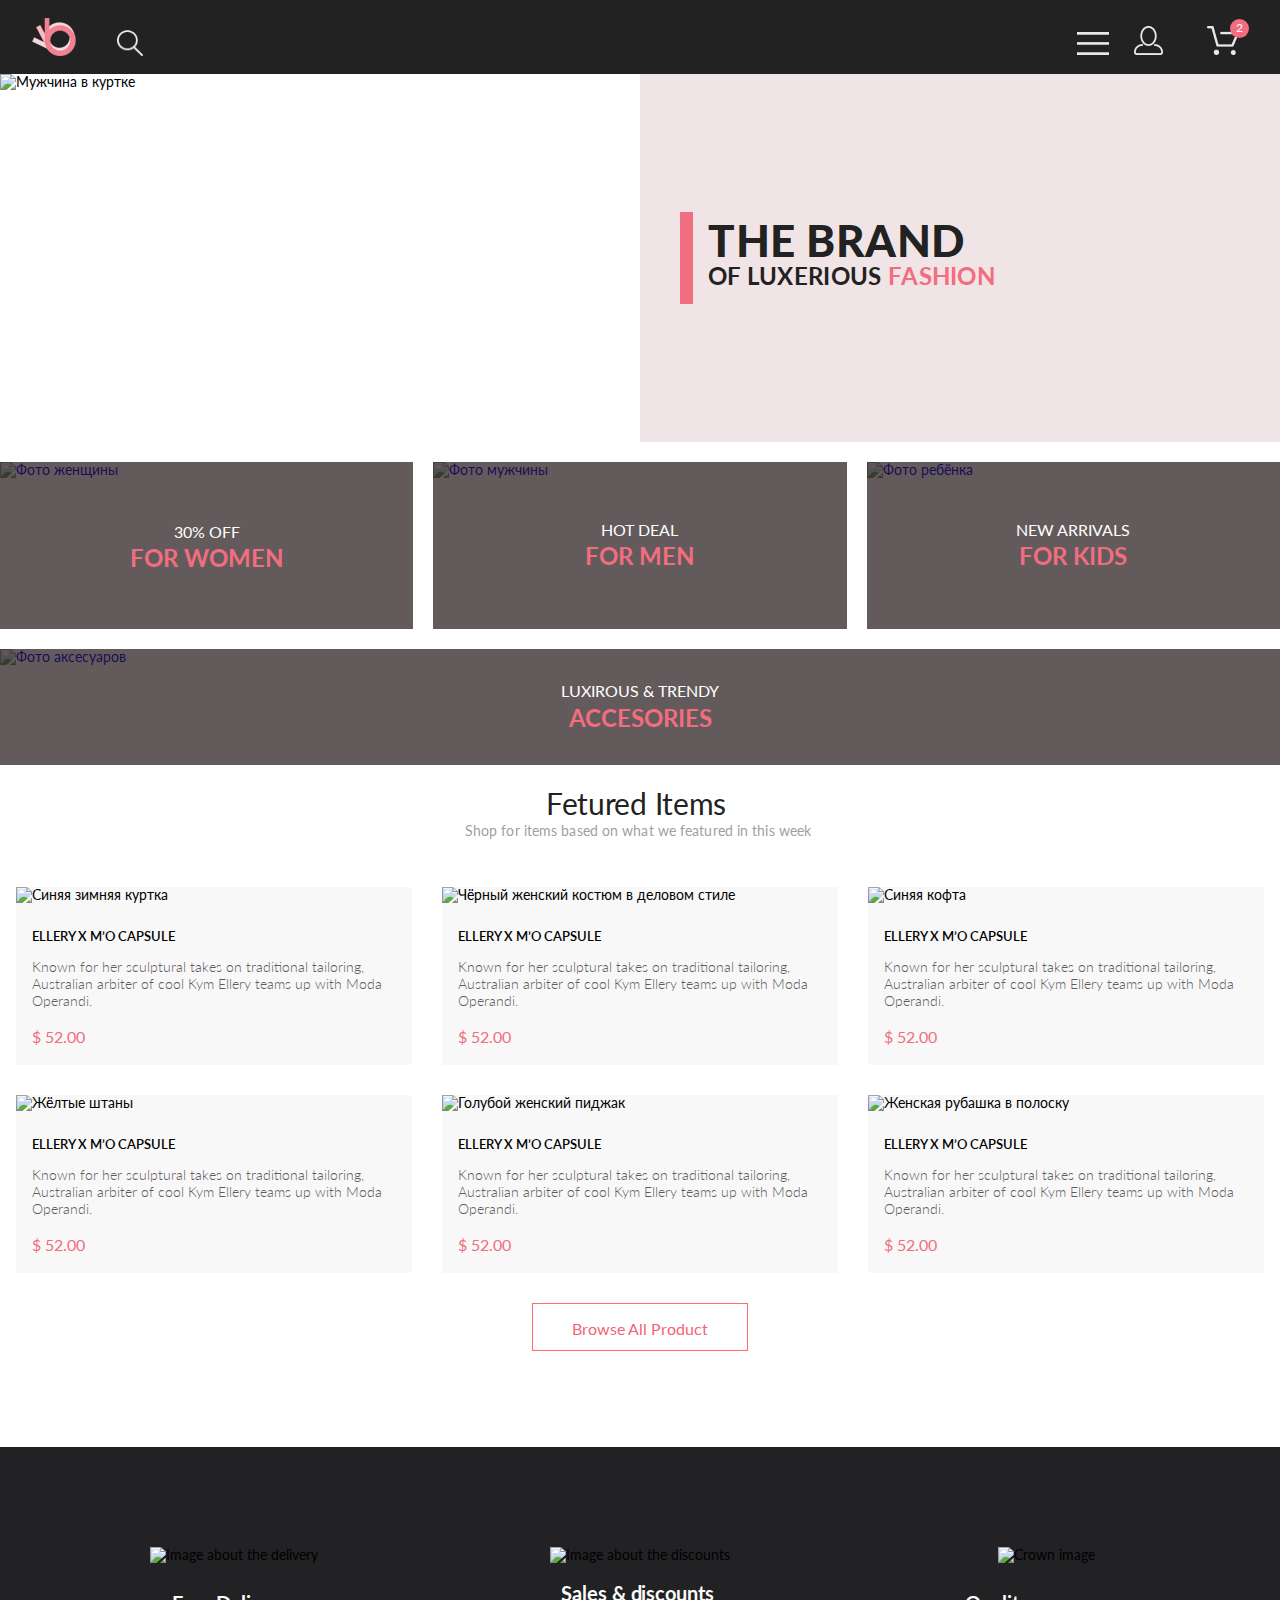
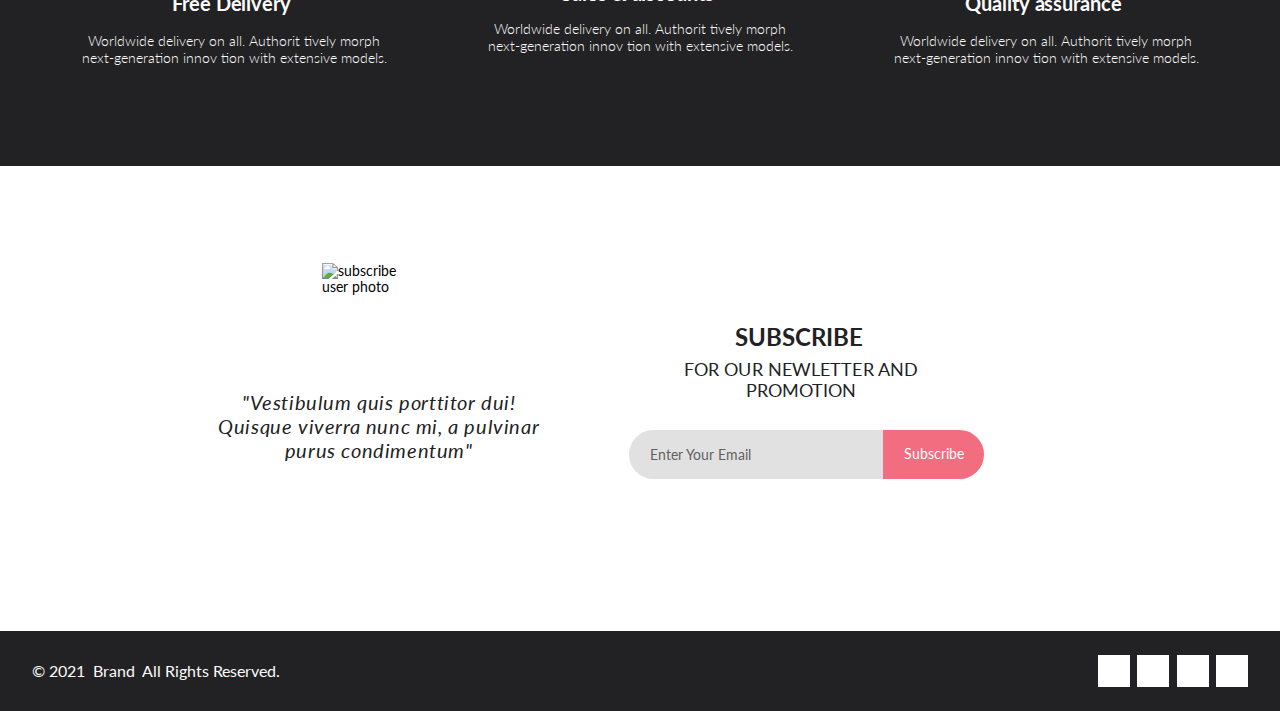
==== commit 0d3f0f19: "pixel-perfect card-page 1600px" ====
--- a/index.html
+++ b/index.html
@@ -33,7 +33,7 @@
 				<div class="cart-icon-wrp">
 					<a class="cart-icon-link" href="./cart.html">
 						<img class="cart-icon" src="images/header/cart.png" alt="Иконка для входа в корзину товаров пользователя">
-						<span class="cart-icon-counter">5</span>
+						<span class="cart-icon-counter">2</span>
 					</a>
 				</div>
 			</div>
--- a/styles/css/style.css
+++ b/styles/css/style.css
@@ -96,6 +96,11 @@
 }
 .form__input_country::placeholder {
   color: var(--color27);
+}
+@media (min-width: 768px) {
+  .form__input {
+    margin-bottom: 20px;
+  }
 }
 .form div:last-of-type .form__input {
   margin-bottom: 23px;
@@ -300,10 +305,10 @@
   .user-icon_product-page {
     margin: 0px 38px 0 23px;
   }
-  .user-icon_catalog-page {
+  .user-icon_catalog-page, .user-icon_cart-page {
     margin: 0px 39px 0 21px;
   }
-  .bar-icon_product-page, .bar-icon_catalog-page {
+  .bar-icon_product-page, .bar-icon_catalog-page, .bar-icon_cart-page {
     position: relative;
     top: -2px;
   }
@@ -1336,7 +1341,7 @@
   margin-bottom: 3px;
   padding-right: 3px;
 }
-.subscribe__title_cart-page {
+.subscribe__title--cart-page {
   margin-bottom: 4px;
 }
 @media (min-width: 768px) {
@@ -1483,10 +1488,10 @@
   .subscribe .container {
     max-width: 1139px;
   }
-  .subscribe__title--product-page, .subscribe__title--catalog-page {
+  .subscribe__title--product-page, .subscribe__title--catalog-page, .subscribe__title--cart-page {
     margin: 0;
   }
-  .subscribe__text--product-page, .subscribe__text--catalog-page {
+  .subscribe__text--product-page, .subscribe__text--catalog-page, .subscribe__text--cart-page {
     margin-bottom: 39px;
   }
 }
@@ -1501,6 +1506,11 @@
 @media (min-width: 1600px) {
   .banner-page .container {
     padding: 0;
+  }
+}
+@media (min-width: 768px) {
+  .banner-page_cart .container {
+    padding: 0 10px;
   }
 }
 .banner-page__title {
@@ -1524,8 +1534,18 @@
     left: 0;
     top: 0;
   }
-  .banner-page__title_registration {
+  .banner-page__title_registration, .banner-page__title_cart {
     padding: 0;
+    left: -10px;
+  }
+  .banner-page__title_cart {
+    text-align: start;
+  }
+}
+@media (min-width: 1000px) {
+  .banner-page__title_cart {
+    padding: 0 32px;
+    left: 0;
   }
 }
 @media (min-width: 1600px) {
@@ -1550,12 +1570,12 @@
 @media (min-width: 768px) {
   .cart .container {
     gap: 64px;
-    padding: 0 0 128px;
+    padding: 0;
   }
 }
 @media (min-width: 1600px) {
   .cart .container {
-    padding: 96px 10px 128px;
+    padding: 0 10px;
     max-width: 1160px;
     flex-direction: row;
     justify-content: space-between;
@@ -1584,6 +1604,16 @@
     padding: 17px 0 0;
   }
 }
+@media (min-width: 768px) {
+  .cart {
+    padding: 0 0 128px;
+  }
+}
+@media (min-width: 1600px) {
+  .cart {
+    padding: 96px 0 128px;
+  }
+}
 
 .product-box {
   padding: 30px 0 0;
@@ -1623,7 +1653,7 @@
 }
 @media (min-width: 768px) {
   .product-box__item {
-    max-width: 734px;
+    max-width: 736px;
     min-height: 306px;
   }
 }
@@ -1680,9 +1710,6 @@
   cursor: pointer;
   transition-duration: 0.5s;
 }
-.product-box__btn_link {
-  color: var(--color1);
-}
 @media (min-width: 768px) {
   .product-box__btn {
     text-transform: uppercase;
@@ -1692,6 +1719,14 @@
     color: var(--color0);
   }
 }
+.product-box__btn_link {
+  color: var(--color1);
+}
+@media (min-width: 768px) {
+  .product-box__btn_link {
+    max-width: 225px;
+  }
+}
 
 .product {
   position: relative;
@@ -1780,6 +1815,7 @@
 @media (min-width: 1600px) {
   .product__description {
     min-width: 390px;
+    padding: 23px 0 0 31px;
   }
 }
 .product__description-txt {
@@ -1788,7 +1824,7 @@
 }
 @media (min-width: 768px) {
   .product__description-txt {
-    margin-bottom: 7px;
+    margin-bottom: 6.5px;
     letter-spacing: -0.6px;
   }
 }
@@ -1814,6 +1850,13 @@
     font-size: 24px;
     line-height: 112%;
     margin: 0 0 44px;
+  }
+}
+@media (min-width: 1600px) {
+  .product__name {
+    line-height: 120%;
+    letter-spacing: 0.1px;
+    margin: 0 0 42px;
   }
 }
 .product__quantity-input {
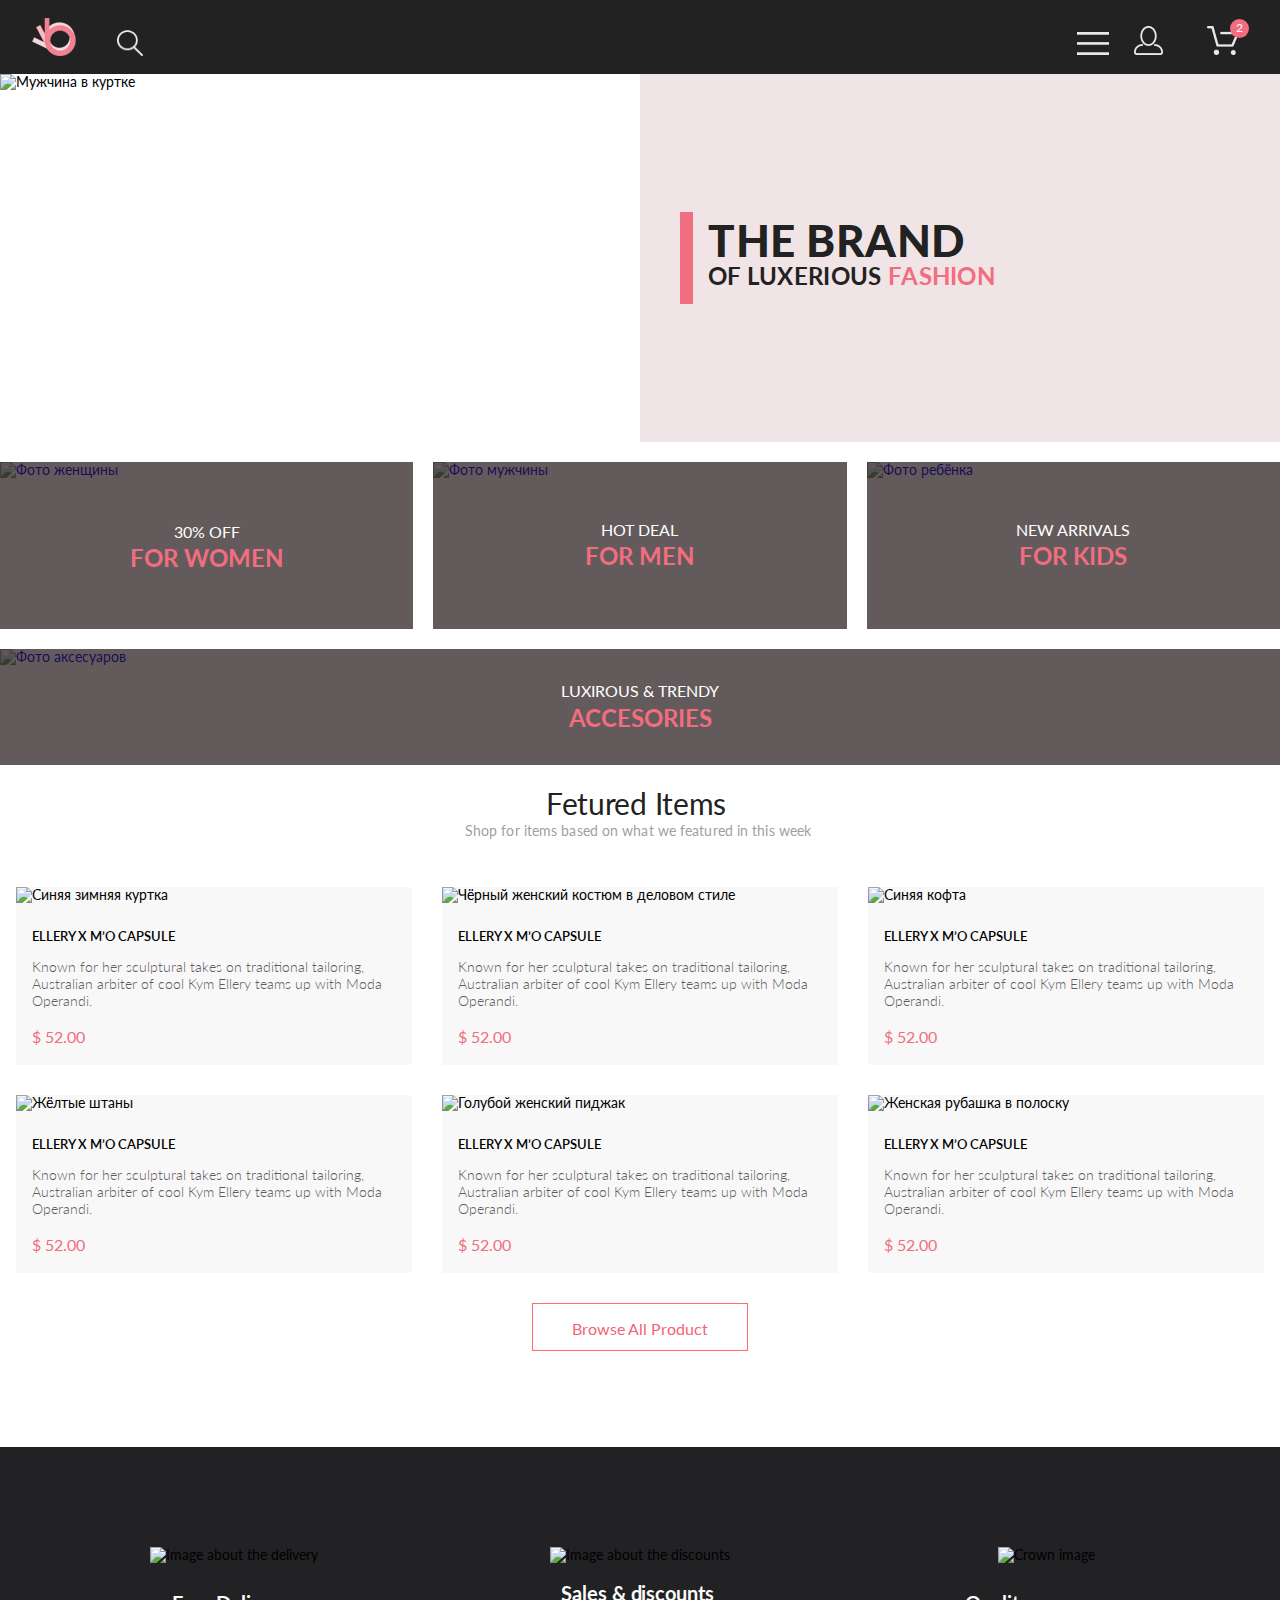
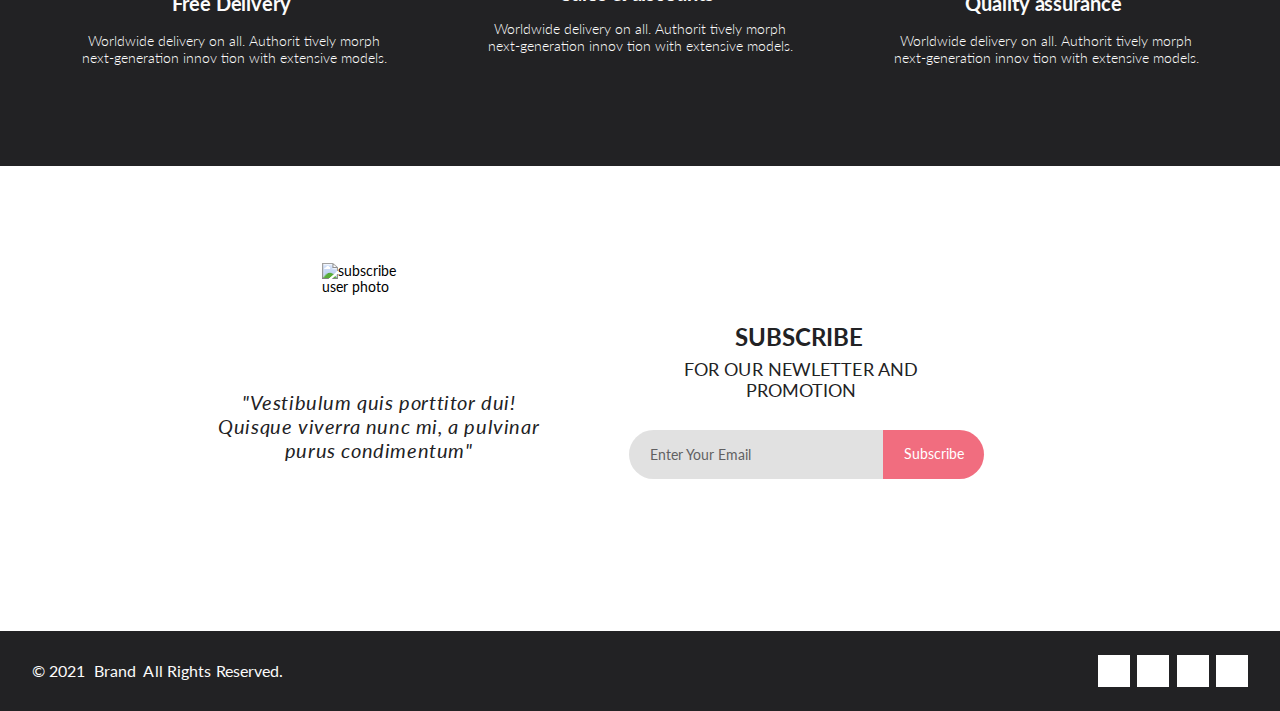
==== commit ae82cad4: "pixel-perfect registration-page 1600px" ====
--- a/index.html
+++ b/index.html
@@ -28,8 +28,9 @@
 			<div class="header__right-wrp">
 				<img class="bar-icon" src="images/header/bar.png" width="32" height="23"
 					alt="Иконка для открытия меню сайта на мобильном устройстве">
-				<img class="user-icon" src="images/header/user.png" alt="Иконка для входа в профиль польователя">
-
+				<a class="user-icon-link" href="./registration.html">
+					<img class="user-icon" src="images/header/user.png" alt="Иконка для входа в профиль польователя">
+				</a>
 				<div class="cart-icon-wrp">
 					<a class="cart-icon-link" href="./cart.html">
 						<img class="cart-icon" src="images/header/cart.png" alt="Иконка для входа в корзину товаров пользователя">
--- a/styles/css/style.css
+++ b/styles/css/style.css
@@ -302,13 +302,13 @@
     display: inline-block;
     margin: 0px 30px;
   }
-  .user-icon_product-page {
+  .user-icon_product-page, .user-icon_registration-page {
     margin: 0px 38px 0 23px;
   }
   .user-icon_catalog-page, .user-icon_cart-page {
     margin: 0px 39px 0 21px;
   }
-  .bar-icon_product-page, .bar-icon_catalog-page, .bar-icon_cart-page {
+  .bar-icon_product-page, .bar-icon_catalog-page, .bar-icon_cart-page, .bar-icon_registration-page {
     position: relative;
     top: -2px;
   }
@@ -1326,7 +1326,7 @@
   align-items: center;
   margin-top: 71px;
 }
-.subscribe__right_cart-page {
+.subscribe__right--cart-page, .subscribe__right--registration-page {
   margin-top: 72px;
 }
 .subscribe__title, .subscribe__text {
@@ -1353,7 +1353,7 @@
   font-size: 14px;
   margin-bottom: 24px;
 }
-.subscribe__text_cart-page {
+.subscribe__text--cart-page {
   margin-bottom: 23px;
 }
 .subscribe__form {
@@ -1488,10 +1488,10 @@
   .subscribe .container {
     max-width: 1139px;
   }
-  .subscribe__title--product-page, .subscribe__title--catalog-page, .subscribe__title--cart-page {
+  .subscribe__title--product-page, .subscribe__title--catalog-page, .subscribe__title--cart-page, .subscribe__title--registration-page {
     margin: 0;
   }
-  .subscribe__text--product-page, .subscribe__text--catalog-page, .subscribe__text--cart-page {
+  .subscribe__text--product-page, .subscribe__text--catalog-page, .subscribe__text--cart-page, .subscribe__text--registration-page {
     margin-bottom: 39px;
   }
 }
@@ -1525,6 +1525,10 @@
   color: var(--color3);
   text-align: center;
 }
+.banner-page__title_registration {
+  left: 0;
+  top: 1px;
+}
 @media (min-width: 768px) {
   .banner-page {
     justify-content: flex-start;
@@ -1538,8 +1542,11 @@
     padding: 0;
     left: -10px;
   }
-  .banner-page__title_cart {
+  .banner-page__title_cart, .banner-page__title_registration {
     text-align: start;
+  }
+  .banner-page__title_registration {
+    left: -17px;
   }
 }
 @media (min-width: 1000px) {
@@ -1554,6 +1561,7 @@
   }
   .banner-page__title_registration {
     font-size: 23.8px;
+    left: 0;
   }
 }
 
@@ -1944,7 +1952,7 @@
 }
 @media (min-width: 768px) {
   .registration {
-    padding: 40px 0 53.19px;
+    padding: 40px 0 54px;
   }
 }
 @media (min-width: 1600px) {
@@ -1954,7 +1962,7 @@
 }
 .registration .container {
   margin: 0 auto;
-  padding: 0;
+  padding: 0 8px;
 }
 @media (min-width: 768px) {
   .registration .container {
@@ -1964,6 +1972,14 @@
     gap: 22px;
     min-width: 360px;
     width: 100%;
+    padding: 0;
+  }
+}
+@media (min-width: 1000px) {
+  .registration .container {
+    max-width: 100%;
+    padding: 0 32px;
+    justify-content: space-around;
   }
 }
 @media (min-width: 1600px) {
@@ -1975,7 +1991,7 @@
   }
 }
 .registration__forms {
-  padding: 0 0 42px;
+  padding: 0 0 41px;
 }
 @media (min-width: 768px) {
   .registration__forms {
@@ -2011,6 +2027,13 @@
   padding-left: 19px;
 }
 
+.form__input::-moz-placeholder {
+  color: var(--color27);
+}
+
+.form__input::placeholder {
+  color: var(--color27);
+}
 @media (min-width: 768px) {
   .form__input {
     min-height: 45px;
@@ -2039,10 +2062,20 @@
   max-width: 208px;
   min-height: 17px;
 }
+@media (min-width: 1600px) {
+  .name-form__radio-inputs {
+    max-width: 132px;
+  }
+}
 .name-form__radio-input {
   transform: scale(1.3);
   opacity: 0.9;
   cursor: pointer;
+}
+@media (min-width: 1600px) {
+  .name-form__radio-input-wrapper_hidden {
+    display: none;
+  }
 }
 .name-form__radio-input-label {
   display: inline-block;
@@ -2094,7 +2127,7 @@
   }
 }
 .loyalty-periks__title {
-  margin-bottom: 33px;
+  margin-bottom: 34px;
 }
 @media (min-width: 1600px) {
   .loyalty-periks__title {
@@ -2104,6 +2137,11 @@
 .loyalty-periks__description {
   margin-bottom: 23px;
   line-height: 118%;
+}
+@media (min-width: 768px) {
+  .loyalty-periks__description {
+    margin-bottom: 22px;
+  }
 }
 .loyalty-periks__list {
   max-width: 358px;
@@ -2182,6 +2220,11 @@
 .footer__copyright span {
   font-size: 16px;
 }
+@media (min-width: 768px) {
+  .footer__copyright span {
+    letter-spacing: 0.1px;
+  }
+}
 
 @media (min-width: 768px) {
   .footer {
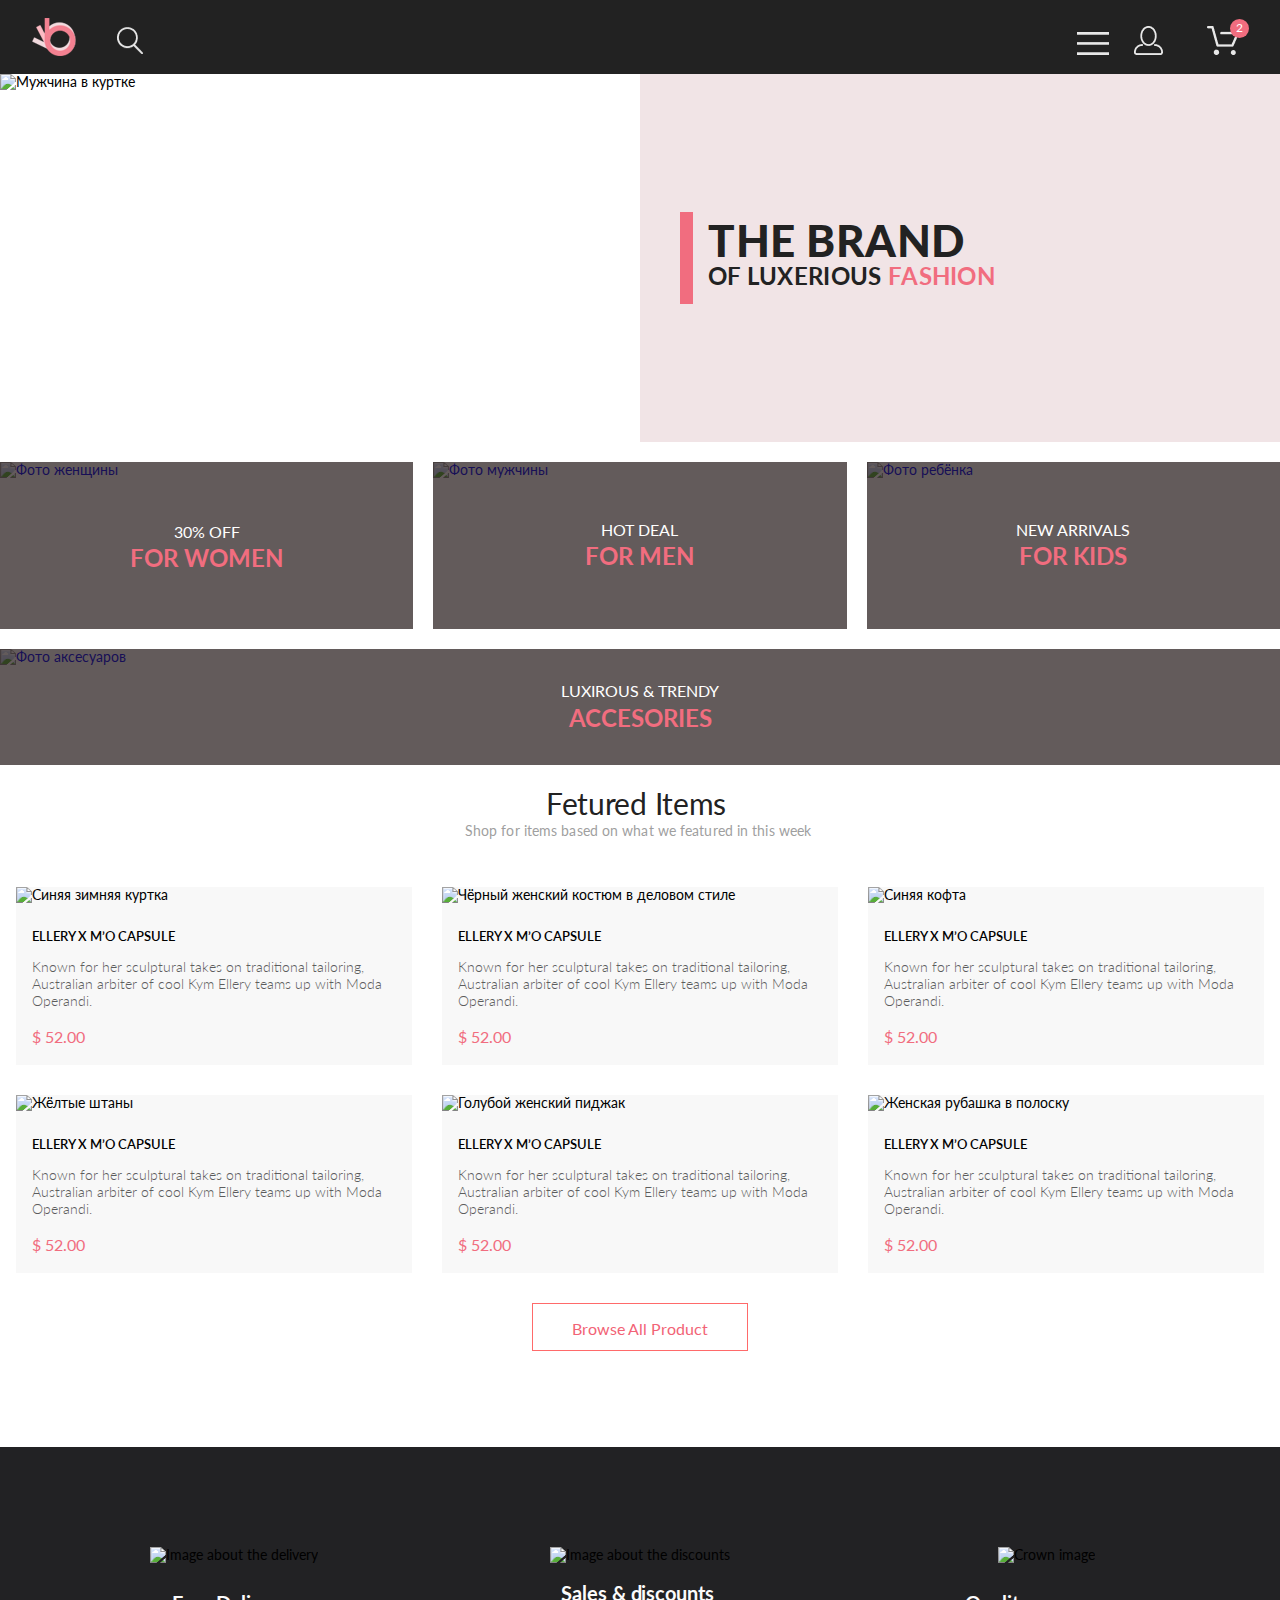
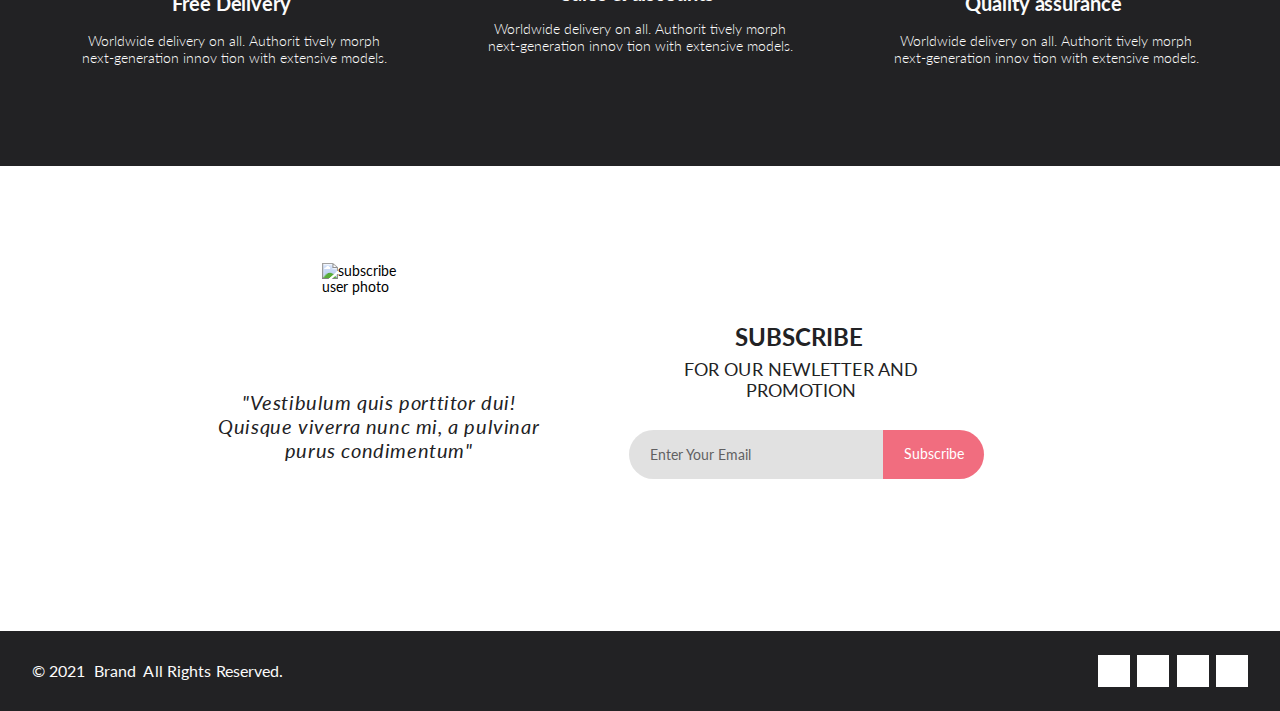
==== commit 229e155a: "add search icon" ====
--- a/index.html
+++ b/index.html
@@ -22,7 +22,10 @@
 				<a class="logo" href="index.html">
 					<img class="logo__image" src="images/header/logo.png" alt="Логотип магазина">
 				</a>
-				<img class="search-icon" src="images/header/search.png" width="26" height="26" alt="Иконка для поиска по сайту">
+				<form class="search">
+					<input class="search__input" type="text" name="site-search" id="site-search" placeholder="Search here...">
+					<button class="search__icon" type="submit"></button>
+				</form>
 			</div>
 
 			<div class="header__right-wrp">
@@ -46,74 +49,74 @@
 						<span>menu</span>
 					</li>
 					<li class="menu__item menu__item_sublist-heading">
-						<a class="menu__item-link" href="!#">
+						<a class="menu__item-link" href="#!">
 							man
 						</a>
 					</li>
 					<li class="menu__item">
 						<ul class="menu__sublist">
 							<li class="menu__sublist-item">
-								<a class="menu__item-link" href="!#">Accessories</a>
-							</li>
-							<li class="menu__sublist-item">
-								<a class="menu__item-link" href="!#">Bags</a>
-							</li>
-							<li class="menu__sublist-item">
-								<a class="menu__item-link" href="!#">Denim</a>
-							</li>
-							<li class="menu__sublist-item">
-								<a class="menu__item-link" href="!#">T-Shirts</a>
+								<a class="menu__item-link" href="#!">Accessories</a>
+							</li>
+							<li class="menu__sublist-item">
+								<a class="menu__item-link" href="#!">Bags</a>
+							</li>
+							<li class="menu__sublist-item">
+								<a class="menu__item-link" href="#!">Denim</a>
+							</li>
+							<li class="menu__sublist-item">
+								<a class="menu__item-link" href="#!">T-Shirts</a>
 							</li>
 						</ul>
 					</li>
 					<li class="menu__item menu__item_sublist-heading">
-						<a class="menu__item-link" href="!#">
+						<a class="menu__item-link" href="#!">
 							woman
 						</a>
 					</li>
 					<li class="menu__item">
 						<ul class="menu__sublist">
 							<li class="menu__sublist-item">
-								<a class="menu__item-link" href="!#">Accessories</a>
-							</li>
-							<li class="menu__sublist-item">
-								<a class="menu__item-link" href="!#">Jackets &amp;&nbsp;Coats</a>
-							</li>
-							<li class="menu__sublist-item">
-								<a class="menu__item-link" href="!#">Polos</a>
-							</li>
-							<li class="menu__sublist-item">
-								<a class="menu__item-link" href="!#">T-Shirts</a>
-							</li>
-							<li class="menu__sublist-item">
-								<a class="menu__item-link" href="!#">Shirts</a>
+								<a class="menu__item-link" href="#!">Accessories</a>
+							</li>
+							<li class="menu__sublist-item">
+								<a class="menu__item-link" href="#!">Jackets &amp;&nbsp;Coats</a>
+							</li>
+							<li class="menu__sublist-item">
+								<a class="menu__item-link" href="#!">Polos</a>
+							</li>
+							<li class="menu__sublist-item">
+								<a class="menu__item-link" href="#!">T-Shirts</a>
+							</li>
+							<li class="menu__sublist-item">
+								<a class="menu__item-link" href="#!">Shirts</a>
 							</li>
 						</ul>
 					</li>
 					<li class="menu__item menu__item_sublist-heading">
-						<a class="menu__item-link" href="!#">
+						<a class="menu__item-link" href="#!">
 							kids
 						</a>
 					</li>
 					<li class="menu__item">
 						<ul class="menu__sublist">
 							<li class="menu__sublist-item">
-								<a class="menu__item-link" href="!#">Accessories</a>
-							</li>
-							<li class="menu__sublist-item">
-								<a class="menu__item-link" href="!#">Jackets &amp;&nbsp;Coats</a>
-							</li>
-							<li class="menu__sublist-item">
-								<a class="menu__item-link" href="!#">Polos</a>
-							</li>
-							<li class="menu__sublist-item">
-								<a class="menu__item-link" href="!#">T-Shirts</a>
-							</li>
-							<li class="menu__sublist-item">
-								<a class="menu__item-link" href="!#">Shirts</a>
-							</li>
-							<li class="menu__sublist-item">
-								<a class="menu__item-link" href="!#">Bags</a>
+								<a class="menu__item-link" href="#!">Accessories</a>
+							</li>
+							<li class="menu__sublist-item">
+								<a class="menu__item-link" href="#!">Jackets &amp;&nbsp;Coats</a>
+							</li>
+							<li class="menu__sublist-item">
+								<a class="menu__item-link" href="#!">Polos</a>
+							</li>
+							<li class="menu__sublist-item">
+								<a class="menu__item-link" href="#!">T-Shirts</a>
+							</li>
+							<li class="menu__sublist-item">
+								<a class="menu__item-link" href="#!">Shirts</a>
+							</li>
+							<li class="menu__sublist-item">
+								<a class="menu__item-link" href="#!">Bags</a>
 							</li>
 						</ul>
 					</li>
--- a/styles/css/style.css
+++ b/styles/css/style.css
@@ -57,6 +57,53 @@
   .container {
     max-width: 1140px;
   }
+}
+
+.search {
+  position: relative;
+  width: 300px;
+  margin: 0 auto;
+  height: 29px;
+}
+.search__input {
+  position: absolute;
+  top: 0;
+  left: 0;
+  height: 29px;
+  width: 0;
+  padding: 0 15px;
+  border: none;
+  border-bottom: 2px solid transparent;
+  outline: none;
+  background: transparent;
+  transition: 0.6s linear;
+  z-index: 2;
+  cursor: pointer;
+}
+.search__input:focus {
+  cursor: auto;
+  width: 200px;
+  z-index: 1;
+  border-bottom: 2px solid #f9f0da;
+  background: var(--color2);
+}
+@media (min-width: 768px) {
+  .search__input:focus {
+    width: 300px;
+  }
+}
+.search__icon {
+  position: absolute;
+  top: 0;
+  right: 0;
+  background: url(../../images/header/search.png);
+  background-repeat: no-repeat;
+  background-position: center;
+  background-size: contain;
+  border: none;
+  height: 26.79px;
+  width: 26px;
+  cursor: pointer;
 }
 
 .form-block {
@@ -146,6 +193,7 @@
   display: flex;
   justify-content: center;
   align-items: flex-end;
+  gap: 41px;
 }
 .header__menu-dark {
   position: absolute;
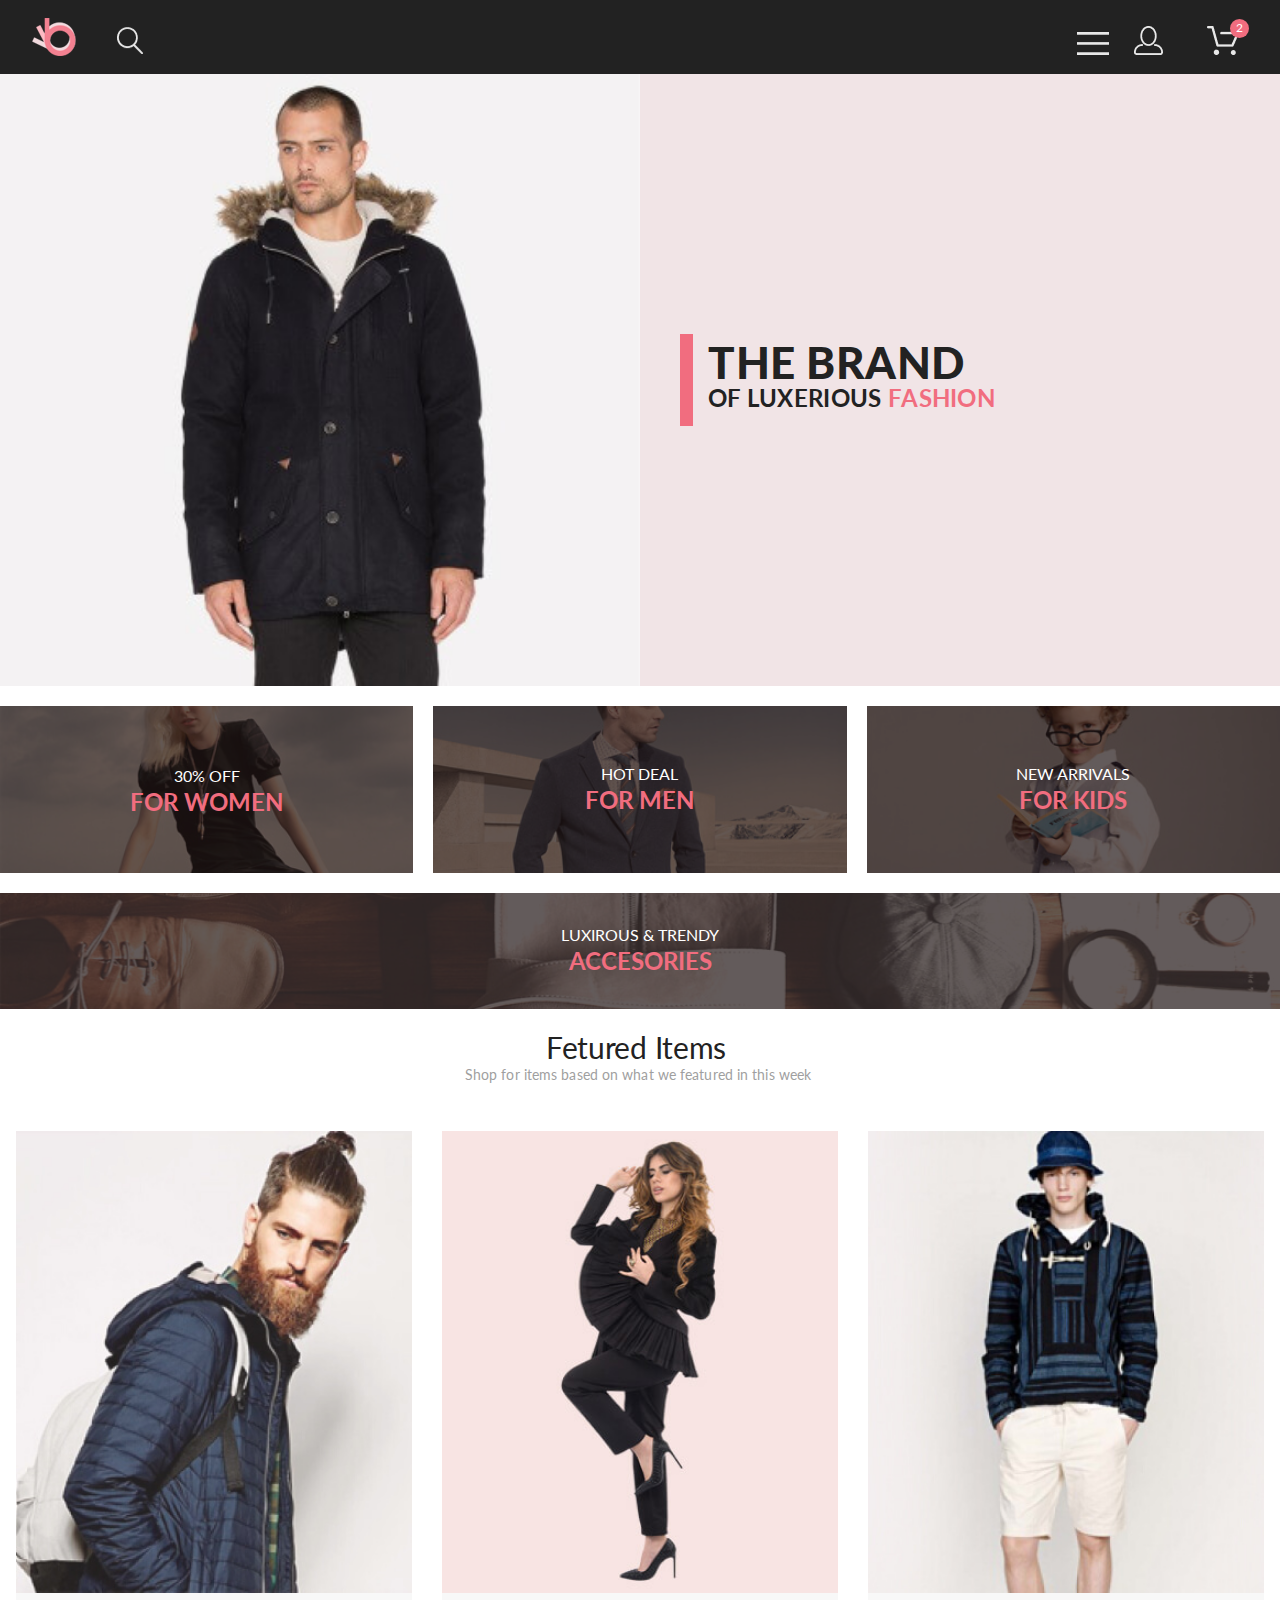
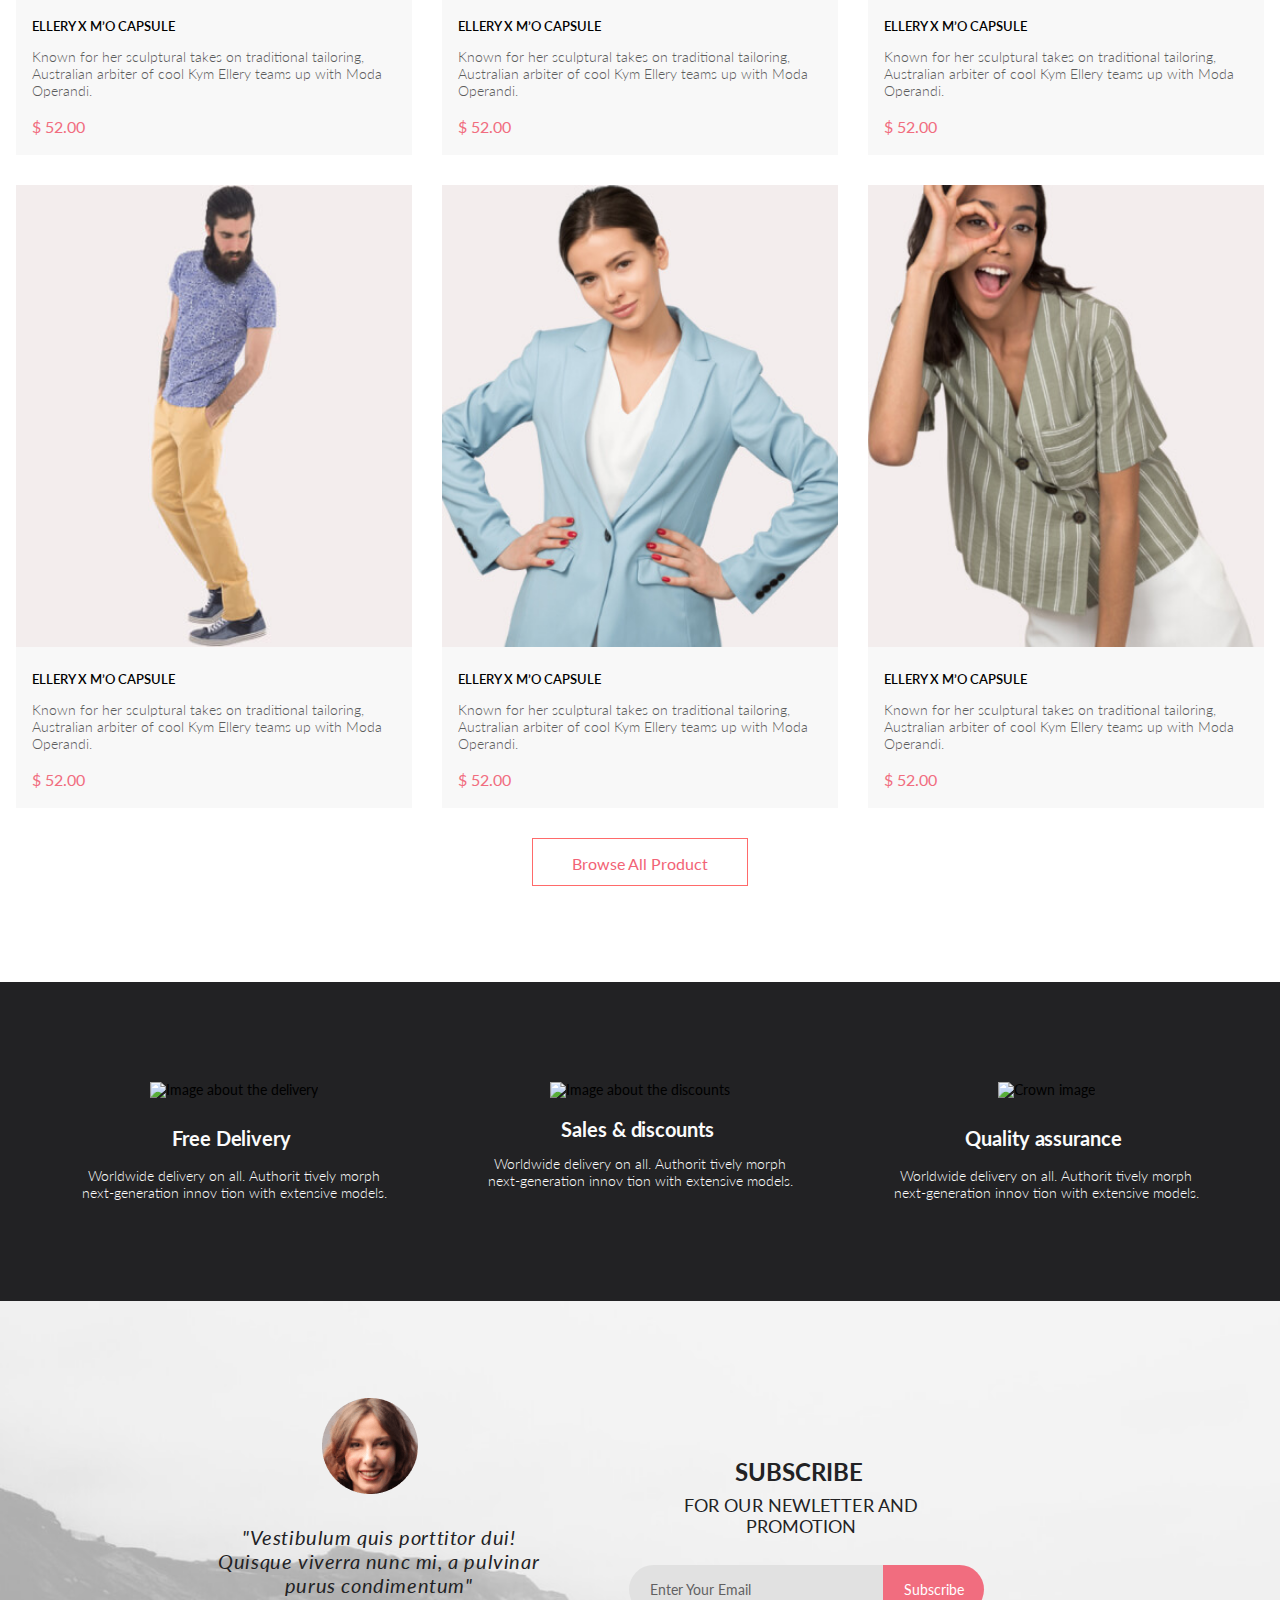
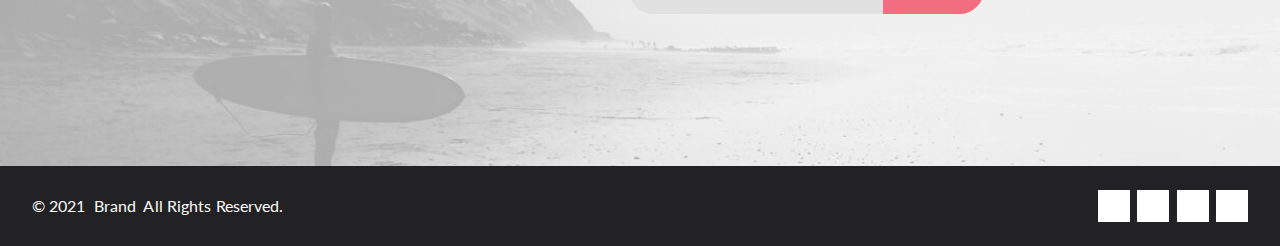
==== commit 102b5667: "fixed bugs , image optimization , validation CSS and html" ====
--- a/index.html
+++ b/index.html
@@ -8,7 +8,7 @@
 	<title>LUXERIOUS-FASHION</title>
 	<link rel="stylesheet" href="https://cdnjs.cloudflare.com/ajax/libs/font-awesome/5.15.2/css/all.min.css"
 		integrity="sha512-HK5fgLBL+xu6dm/Ii3z4xhlSUyZgTT9tuc/hSrtw6uzJOvgRr2a9jyxxT1ely+B+xFAmJKVSTbpM/CuL7qxO8w=="
-		crossorigin="anonymous" />
+		crossorigin="anonymous">
 	<link rel="stylesheet" href="styles/css/style.css">
 
 </head>
@@ -143,7 +143,7 @@
 
 		<div class="offers container">
 			<div class="offers__card">
-				<a class="offers__link" href="./catalog.html">
+				<a class="offers__link" href="./catalog.html" target="_blank">
 					<img class="offers__image" src="images/offers/for-woman.jpg" alt="Фото женщины">
 					<div class="offers__text-wrp">
 						<p class="offers__subtitle">30% OFF</p>
@@ -152,7 +152,7 @@
 				</a>
 			</div>
 			<div class="offers__card">
-				<a class="offers__link" href="./catalog.html">
+				<a class="offers__link" href="./catalog.html" target="_blank">
 					<img class="offers__image" src="images/offers/for-man.jpg" alt="Фото мужчины">
 					<div class="offers__text-wrp">
 						<p class="offers__subtitle">HOT DEAL</p>
@@ -161,7 +161,7 @@
 				</a>
 			</div>
 			<div class="offers__card">
-				<a class="offers__link" href="./catalog.html">
+				<a class="offers__link" href="./catalog.html" target="_blank">
 					<img class="offers__image" src="images/offers/for-kids.jpg" alt="Фото ребёнка">
 					<div class="offers__text-wrp">
 						<p class="offers__subtitle">NEW ARRIVALS</p>
@@ -170,7 +170,7 @@
 				</a>
 			</div>
 			<div class="offers__card offers__card--long">
-				<a class="offers__link" href="./catalog.html">
+				<a class="offers__link" href="./catalog.html" target="_blank">
 					<img class="offers__image offers__image--long" src="images/offers/accesores.jpg" alt="Фото аксесуаров">
 					<div class="offers__text-wrp">
 						<p class="offers__subtitle">LUXIROUS &amp;&nbsp;TRENDY</p>
@@ -258,22 +258,22 @@
 			<div class="footer__social">
 				<ul class="footer__social-list">
 					<li class="footer__social-item">
-						<a class="footer__social-link" href="#">
+						<a class="footer__social-link" href="https://www.facebook.com/?locale=ru_RU" target="_blank">
 							<i class="fab fa-facebook-f"></i>
 						</a>
 					</li>
 					<li class="footer__social-item">
-						<a class="footer__social-link" href="#">
+						<a class="footer__social-link" href="https://www.instagram.com/" target="_blank">
 							<i class="fab fa-instagram"></i>
 						</a>
 					</li>
 					<li class="footer__social-item">
-						<a class="footer__social-link" href="#">
+						<a class="footer__social-link" href="https://ru.pinterest.com/" target="_blank">
 							<i class="fab fa-pinterest-p"></i>
 						</a>
 					</li>
 					<li class="footer__social-item">
-						<a class="footer__social-link" href="#">
+						<a class="footer__social-link" href="https://x.com/?lang=ru" target="_blank">
 							<i class="fab fa-twitter"></i>
 						</a>
 					</li>
--- a/styles/css/style.css
+++ b/styles/css/style.css
@@ -3,6 +3,26 @@
 @import "../css/fonts.css";
 @import "variables.css";
 @media (hover: hover) {
+  .bar-icon:hover,
+  .user-icon:hover,
+  .cart-icon:hover,
+  .search:hover .search__icon,
+  .logo:hover .logo__image,
+  .product__btn-delete:hover .product__btn-delete-image,
+  .fetured__pagination-switcher-link:hover .fetured__pagination-switcher,
+  .filters__left-icon:hover,
+  .filters__right-icon:hover,
+  .product-characteristics__filters-icon:hover {
+    transform: scale(1.2);
+  }
+  .brand-item__product-link:hover .brand-item__name,
+  .new-arrivals__nav-link:hover,
+  .new-arrivals__nav span:hover,
+  .filters__left-label:hover,
+  .filters__right-name:hover,
+  .product-characteristics__filters-name:hover {
+    opacity: 0.5;
+  }
   .slider__switcher-left:hover .slider__switcher-svg, .slider__switcher-right:hover .slider__switcher-svg {
     fill: var(--color3);
   }
@@ -20,11 +40,92 @@
   .fetured__pagination-page:hover {
     color: var(--color16);
   }
+  .subscribe__button:hover,
+  .total-cost__button:hover,
+  .product-characteristics__button:hover {
+    color: var(--color3);
+    background: var(--color13);
+    border: 1px solid var(--color3);
+  }
+  .registration__button:hover {
+    outline: 1px solid var(--color3);
+    color: var(--color3);
+    background: var(--color13);
+    font-weight: 700;
+  }
+  .registration__button:active {
+    background: var(--color3);
+    color: var(--color2);
+    transform: scale(0.9);
+  }
   .footer__social-link:hover {
     color: var(--color2);
     background: var(--color3);
   }
-}
+  .product-box__btn:hover,
+  .form__button:hover {
+    color: var(--color2);
+    background: var(--color3);
+  }
+}
+.bar-icon:active,
+.user-icon:active,
+.cart-icon:active,
+.search:active .search__icon,
+.logo:active .logo__image,
+.product__btn-delete:active .product__btn-delete-image {
+  transform: scale(0.9);
+}
+
+.brand-item__product-link:active .brand-item__name,
+.new-arrivals__nav-link:active,
+.new-arrivals__nav span:active {
+  opacity: 0.3;
+}
+
+.new-arrivals__nav-link:active, .new-arrivals__nav span:active {
+  transform: scale(0.9);
+  opacity: 1;
+}
+
+.fetured__button:active {
+  transform: scale(0.9);
+  background: var(--color3);
+  color: var(--color2);
+}
+
+.subscribe__button:active {
+  transform: scale(1.1);
+  opacity: 1;
+}
+
+.footer__social-link:active {
+  transform: scale(0.8);
+  background: var(--color3);
+}
+
+.product-box__btn:active,
+.form__button:active,
+.total-cost__button:active,
+.fetured__pagination-switcher-link:active .fetured__pagination-switcher,
+.filters__left-icon:active,
+.filters__right-icon:active,
+.product-characteristics__filters-icon:active,
+.product-characteristics__button:active {
+  transform: scale(0.9);
+}
+
+.filters__left-label:active,
+.filters__right-name:active,
+.product-characteristics__filters-name:active {
+  color: var(--color3) !important;
+  opacity: 1;
+}
+
+.slider__switcher-left:active .slider__switcher-svg, .slider__switcher-right:active .slider__switcher-svg {
+  transform: scale(1.2);
+}
+
 body {
   font-family: var(--font1);
   font-size: 14px;
@@ -33,6 +134,10 @@
 
 .hidden {
   display: none;
+}
+
+.visibility-hidden {
+  visibility: hidden;
 }
 
 .container {
@@ -161,6 +266,7 @@
   font-weight: 400;
   font-size: 11px;
   color: var(--color29);
+  transition: all 0.8s ease 0s;
 }
 @media (min-width: 768px) {
   .form__button {
@@ -197,16 +303,32 @@
 }
 .header__menu-dark {
   position: absolute;
+  visibility: visible;
+  display: block;
   left: 0;
   top: 74px;
   width: 100%;
   height: 106.5vh;
-  background: rgba(0, 0, 0, 0);
+  background: rgb(0, 0, 0);
+  opacity: 0.5;
   transition: all 0.8s ease 0s;
   z-index: 0;
 }
+.header__menu {
+  visibility: visible;
+  display: block;
+  position: absolute;
+  top: 57px;
+  right: 0px;
+  transform: translateY(0px);
+  transition: all 0.8s ease 0s;
+}
 .header__menu-dark.hidden, .header__menu.hidden {
-  display: none;
+  opacity: 0;
+  visibility: hidden;
+}
+.header__menu.hidden {
+  transform: translateY(-700px);
 }
 
 .logo {
@@ -247,9 +369,6 @@
 }
 
 .menu {
-  position: absolute;
-  top: 57px;
-  right: 0px;
   height: inherit;
   width: 100%;
   max-width: 232px;
@@ -297,6 +416,14 @@
   display: block;
   color: var(--color5);
   line-height: 17px;
+}
+
+.bar-icon,
+.user-icon,
+.cart-icon,
+.search .search__icon,
+.logo .logo__image {
+  transition: all 0.8s ease 0s;
 }
 
 @media (min-width: 768px) {
@@ -391,6 +518,7 @@
   font-size: 14px;
   font-weight: 300;
   line-height: 17px;
+  transition: all 0.8s ease 0s;
 }
 .new-arrivals__nav-link:last-of-type, .new-arrivals__nav span:last-of-type {
   color: var(--color3);
@@ -537,6 +665,12 @@
   font-size: 10px;
   line-height: 12px;
   color: var(--color6);
+  cursor: pointer;
+  transition: all 0.8s ease 0s;
+}
+.product-characteristics__filters-icon {
+  cursor: pointer;
+  transition: all 0.8s ease 0s;
 }
 .product-characteristics__button {
   display: flex;
@@ -549,6 +683,8 @@
   font-size: 16px;
   line-height: 19.16px;
   color: var(--color10);
+  cursor: pointer;
+  transition: all 0.8s ease 0s;
 }
 .product-characteristics__button-image {
   position: relative;
@@ -643,8 +779,9 @@
   position: relative;
 }
 .filters__left-label {
+  cursor: pointer;
   display: none;
-  cursor: pointer;
+  transition: all 0.8s ease 0s;
 }
 .filters__left-label--pink {
   color: var(--color16) !important;
@@ -654,6 +791,7 @@
 .filters__left-label, .filters__left-icon {
   position: relative;
   z-index: 2;
+  transition: all 0.8s ease 0s;
 }
 .filters__left-label--pink, .filters__left-icon--pink {
   left: 16px;
@@ -669,10 +807,15 @@
   position: absolute;
   left: 0;
   top: 0;
-  width: 360px;
+  width: 320px;
   background: var(--color2);
+  opacity: 1;
+  transition: all 0.8s ease 0s;
   box-shadow: 6px 4px 35px rgba(0, 0, 0, 0.21);
   z-index: 1;
+}
+.filters__popup.visibility-hidden {
+  opacity: 0;
 }
 .filters__nav:not(:last-child) {
   margin-bottom: 18px;
@@ -727,14 +870,17 @@
 }
 .filters__right-icon {
   position: relative;
-  bottom: 2px;
+  bottom: 1px;
   cursor: pointer;
+  transition: all 0.8s ease 0s;
 }
 .filters__right > li .filters__right-name {
   margin-right: 9px;
   color: var(--color5);
   font-size: 11.8px;
   line-height: 14px;
+  cursor: pointer;
+  transition: all 0.8s ease 0s;
 }
 .filters__right-list {
   position: absolute;
@@ -748,6 +894,11 @@
 }
 .filters__right-list {
   gap: 9px;
+  opacity: 1;
+  transition: all 0.8s ease 0s;
+}
+.filters__right-list.visibility-hidden {
+  opacity: 0;
 }
 .filters__right-option {
   display: flex;
@@ -762,11 +913,17 @@
   font-size: 14px;
   line-height: 16px;
 }
+.filters__right-option:not(:last-child) {
+  margin-bottom: 6px;
+}
 
 @media (min-width: 375px) {
   .filters__right {
     gap: 24px;
   }
+  .filters__popup {
+    width: 360px;
+  }
 }
 @media (min-width: 768px) {
   .filters {
@@ -774,6 +931,9 @@
   }
   .filters .container {
     padding: 0;
+  }
+  .filters__popup {
+    width: 350px;
   }
   .filters__left-label {
     display: inline-block;
@@ -858,6 +1018,8 @@
   line-height: 29px;
 }
 .brand__promo h1:last-child {
+  max-width: 377px;
+  width: 100%;
   font-family: var(--font1);
   font-weight: 700;
   font-size: 20px;
@@ -866,6 +1028,7 @@
 }
 .brand__promo h1:last-child span {
   color: var(--color3);
+  max-width: 142px;
 }
 
 @media (min-width: 768px) {
@@ -1079,9 +1242,11 @@
 .fetured__pagination-switcher {
   width: 8px;
   height: 14px;
+  transition: all 0.8s ease 0s;
 }
 .fetured__pagination-page {
   color: inherit;
+  transition: all 0.8s ease 0s;
 }
 
 .brand-item__image-wrapper {
@@ -1132,6 +1297,7 @@
   font-size: 13px;
   line-height: 16px;
   color: var(--color0);
+  transition: all 0.8s ease 0s;
 }
 .brand-item__description {
   color: var(--color8);
@@ -1147,7 +1313,7 @@
   line-height: normal;
 }
 
-@media (min-width: 640px) {
+@media (min-width: 768px) {
   .fetured {
     padding: 136px 0 65px;
   }
@@ -1446,6 +1612,7 @@
   border-bottom-right-radius: 30px;
   padding: 0 18px;
   cursor: pointer;
+  transition: all 0.8s ease 0s;
 }
 
 @media (min-width: 768px) {
@@ -1764,7 +1931,7 @@
   font-size: 12px;
   line-height: 119%;
   cursor: pointer;
-  transition-duration: 0.5s;
+  transition: all 0.8s ease 0s;
 }
 @media (min-width: 768px) {
   .product-box__btn {
@@ -1824,6 +1991,7 @@
 .product__btn-delete-image {
   width: 10px;
   height: 10px;
+  transition: all 0.8s ease 0s;
 }
 @media (min-width: 768px) {
   .product__btn-delete-image {
@@ -1850,6 +2018,8 @@
   display: block;
   height: 188px;
   width: 143.86px;
+  position: relative;
+  z-index: -1;
 }
 @media (min-width: 768px) {
   .product__image {
@@ -1982,6 +2152,7 @@
   font-size: 16px;
   line-height: 119%;
   margin: 0 10px;
+  transition: all 0.8s ease 0s;
 }
 @media (min-width: 768px) {
   .total-cost {
@@ -2068,6 +2239,8 @@
   background-color: var(--color3);
   color: var(--color2);
   font-size: 14px;
+  cursor: pointer;
+  transition: all 0.8s ease 0s;
 }
 .registration__button-arrow {
   font-size: 19px;
